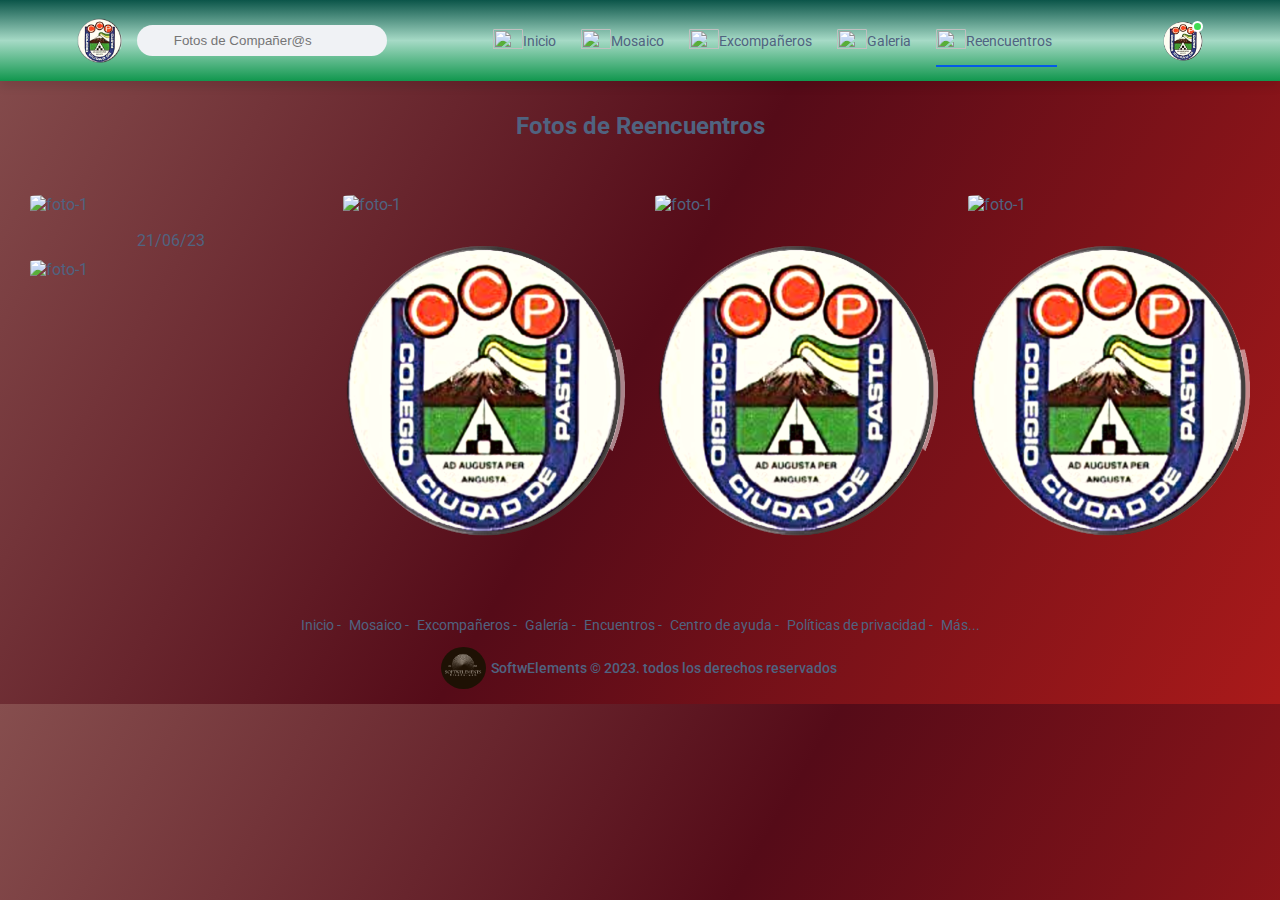
==== encuentros.html @ 5726bbe6 "Add files via upload" ====
<!DOCTYPE html>
<html lang="en">
<head>
    <meta charset="UTF-8">
    <meta http-equiv="X-UA-Compatible" content="IE=edge">
    <meta name="viewport" content="width=device-width, initial-scale=1.0">
    <link rel="icon" href="images/logoccp1.png">
    <link rel="stylesheet" href="style.css">
    <title>Galeria de fotos</title>
</head>
<body>
     <!------------inicio navegador--------->

     <nav class="navbar">
        <div class="navbar-left">
            <a href="index.html" class="logo"><img src="images/logoccp1.png"></a>

           <div class="search-box">
            <img src="icons/search.png">
            <input type="text" placeholder="Fotos de Compañer@s">
           </div>

        </div>
        <div class="navbar-center">
            <ul>
                <li><a href="index.html" ><img src="icons/home.png"><span>Inicio</span></a></li>
                <li><a href="mosaico.html" ><img src="icons/jobs.png"><span>Mosaico</span></a></li>
                <li><a href="excompañeros.html" ><img src="icons/network.png"><span>Excompañeros</span></a></li>
                <li><a href="galeria.html" ><img src="icons/message.png"><span>Galeria</span></a></li>
                <li><a href="#" class="active-link"><img src="icons/notification.png"><span>Reencuentros</span></a></li>
            </ul>
        </div>
        <div class="navbar-right">
            <div class="online">
                <img src="images/logoccp1.png" class="nav-profile-img" onclick="toogleMenu()">
            </div> 
        </div>
        <!----- profile-drop-down-menu------------------->

        <div class="profile-menu-wrap" id="profileMenu">
            <div class="profile-menu">
                <div class="user-info">
                    <img src="images/logoccp1.png">
                    <div>
                        <h3>Egresados CCP 1999</h3>
                        <a href="profile.html">Desarrollador</a>
                    </div>
                </div>
                <hr>
                <a href="#" class="profile-menu-link">
                    <img src="icons/feedback.png">
                    <p>Dar Opinion</p>
                    <span>></span>
                </a>
                <a href="#" class="profile-menu-link">
                    <img src="icons/setting.png">
                    <p>Configuracion y Privacidad</p>
                    <span>></span>
                </a>
                <a href="#" class="profile-menu-link">
                    <img src="icons/help.png">
                    <p>Ayuda y Soporte</p>
                    <span>></span>
                </a>
                <a href="#" class="profile-menu-link">
                    <img src="icons/display.png">
                    <p>Diseño y Accesibilidad</p>
                    <span>></span>
                </a>
                <a href="https://www.google.com/webhp?hl=es-419&sa=X&ved=0ahUKEwje_rmX6YeAAxVogIQIHQovCtcQPAgI" class="profile-menu-link">
                    <img src="icons/logout.png">
                    <p>Salir</p>
                    <span>></span>
                </a>
            </div>
        </div>

    </nav>

    <br>
        <div class="mosaico2">
            <div class="titulo-mosaico2">
            <h2>Fotos de Reencuentros</h2>
            </div>

            
                <div class="row">
                    <div class="column">
                        <a href="#"><img src="encuentros/WhatsApp Image 2023-07-20 at 9.26.08 PM.jpeg" alt="foto-1">21/06/23</a>
                        <a href="#"><img src="encuentros/IMG-20230723-WA0009 (1).jpg" alt="foto-1"></a>
                        
                        
                        
                        
                    </div>
                    <div class="column">
                        <a href="#"><img src="encuentros/luchoycompas.jpg" alt="foto-1"></a>
                        <a href="#"><img src="images/logoccp1.png" alt="foto-1"></a>
                        
                       
                       
                        
                    </div>
                    <div class="column">
                        <a href="#"><img src="encuentros/WhatsApp Image 2023-07-21 at 3.00.47 PM.jpeg" alt="foto-1"></a>
                        <a href="#"><img src="images/logoccp1.png" alt="foto-1"></a>
                        
                        
                        
                        
                    </div>
                    <div class="column">
                        <a href="#"><img src="encuentros/IMG-20230723-WA0010 (1).jpg" alt="foto-1"></a>
                        <a href="#"><img src="images/logoccp1.png" alt=""></a>
                       
                        
                        
                    </div>


                    <div class="pop-image">
                        <span>&times;</span>
                       <img src="galeria/IMG-20230705-WA0066 (1).jpg" alt="">
                    </div>
                </div>

        </div>

                


                <div class="sidebar-useful-links">
                  <a href="index.html">Inicio -</a>
                  <a href="mosaico.html">Mosaico -</a>
                  <a href="excompañeros.html">Excompañeros -</a>
                  <a href="galeria.html">Galería -</a>
                  <a href="galeria.html">Encuentros -</a>
                  <a href="#">Centro de ayuda -</a>
                  <a href="#">Políticas de privacidad -</a>
                  <a href="#"> Más...</a>
        
                    <div class="copyright-msg">
                        <img src="images/Logosoftwelements.png">
                        <a href="profile.html"><p>SoftwElements &#169; 2023. todos los derechos reservados</p></a> 
                    </div>
                </div>
        
    

     <script>
        let profileMenu = document.getElementById("profileMenu");
        function toogleMenu(){
            profileMenu.classList.toggle("open-menu");
        }
     </script>

     <script>
        document.querySelectorAll('.row img').forEach(image=>{
            image.onclick = () =>{
                document.querySelector('.pop-image').style.display = 'block';
                document.querySelector('.pop-image img').src = image.getAttribute('src')
            }  
        });
        document.querySelector('.pop-image span').onclick = () =>{
            document.querySelector('.pop-image').style.display = 'none';
        }
     </script>

</body>
</html>
---- style.css ----
@import url('https://fonts.googleapis.com/css2?family=Caramel&family=Caveat:wght@400;600;700&family=Charm:wght@400;700&family=Dancing+Script:wght@400;500;600;700&family=Montserrat:ital,wght@1,400;1,500;1,600;1,700&family=Pinyon+Script&family=Poppins:ital,wght@0,200;0,300;0,400;0,500;0,700;1,800&family=Roboto:wght@100;300;400;500;700;900&display=swap');

*{
    margin: 0;
    padding: 0;
    box-sizing: border-box;
}

body{
    background-image: url(./images/logoccp.png);
    background-position: center center;
    background-repeat: no-repeat;
    background-attachment: fixed;
    background: linear-gradient(120deg, rgb(134, 78, 78), rgb(85, 11, 24), rgb(170, 26, 26));
    color: #5f5f5f;
    font-family: 'Roboto', sans-serif;
}

a{
    text-decoration: none;
    color: #5f5f5f;
}

/* ---------- navegador inicio------------------------------------------------------------------------------*/

.navbar{
    display: flex;
    align-items: center;
    justify-content: space-between;
    background: linear-gradient(180deg,  rgb(11, 85, 73), rgb(166, 218, 198), rgb(17, 151, 78));
    /*background: #60ad80;*/
    padding: 6px 6%;
    position: sticky;
    z-index: 100;
    box-shadow: 0 5px 10px rgba(0, 0, 0, 0.1);
}

.logo img{
    width: 45px;
    margin-right: 15px;
    display: block;
}

.navbar-center ul li{
    display: inline-block;
    list-style: none;
}

.navbar-center ul li a{
    display: flex;
    align-items: center;
    font-size: 14px;
    margin: 5px 8px;
    padding-right: 5px;
    position: relative;
}
.navbar-center ul li a img{
    width: 30px;
}

.navbar-center ul li a::after{
    content: '';
    width: 0;
    height: 2px;
    background: #045be6;
    position: absolute;
    bottom: -15px;
    transition: width 0.3s;
}

.navbar-center ul li a:hover::after,
.navbar-center ul li a.active-link::after
{
    width: 100%;
}

.nav-profile-img{
    width: 40px;
    border-radius: 50%;
    display: block;
    cursor: pointer;
    position: relative;
}

.online{
    position: relative;
}

.online::after{
    content: '';
    width: 7px;
    height: 7px;
    border: 2px solid #fff;
    border-radius: 50%;
    right: 0;
    top: 0;
    background: #41db51;
    position: absolute;
}

.search-box{
    background: #f0f2f5;
    width: 250px;
    border-radius: 20px;
    display: flex;
    align-items: center;
    padding: 0 15px;
}

.navbar-left{
    display: flex;
    align-items: center;
}

.search-box img{
    width: 14px;
}

.search-box input{
    width: 100%;
    background: transparent;
    padding: 8px;
    outline: none;
    border: 0;
}

/*   --------navegador final------------------------------------------------------------------------*/


.container{
    padding: 20px 6%;
    display: flex;
    flex-wrap: wrap;
    justify-content: space-between;
}

/*------------ left-sidebar--------------------------------------------------------------------------*/

.left-sidebar{
    flex-basis: 25%;
    align-self: flex-start;
    position: sticky;
    top: 15px;
    
}
.sidebar-profile-box{
    background: #dfdada;
    border-radius: 5%;
}
.sidebar-profile-info{
    padding: 0 25px;
}
.sidebar-profile-info img{
    width: 90px;
    border-radius: 50%;
    background: #dfdada;
    padding: 4px;
    margin-top: -45px;
}
.sidebar-profile-info h1{
    font-size: 20px;
    font-weight: 600;
    color: #222;
}
.sidebar-profile-info h3{
    font-size: 14px;
    font-weight: 500;
    color: #777;
}
.sidebar-profile-info ul{
    list-style: none;
    margin: 20px 0;
}
.sidebar-profile-info ul li{
    width: 100%;
    margin: 5px 0;
    font-size: 13px;
}
.sidebar-profile-info ul li span{
    float: right;
    color: #045be6;
}
.sidebar-profile-link{
    display: flex;
    align-items: center;
    border-top: 1px solid #ccc;
    
}
.sidebar-profile-link a:hover{
    background: #999191;
    border-radius: 15px;
}
.sidebar-profile-link a{
    flex-basis: 50%;
    display: flex;
    align-items: center;
    justify-content: center;
    padding: 15px 0;
    font-size: 13px;
    border-left: 1px solid #ccc;
}
.sidebar-profile-link a:first-child{
    border-left: 0;
}
.sidebar-profile-link a img{
    width: 20px;
    margin-right: 10px;
}
.sidebar-activity{
    background: #dfdada;
    padding: 5px 25px;
    margin: 12px 0;
    border-radius: 5%;
}
.sidebar-activity h3{
    color: #777;
    font-size: 14px;
    font-weight: 500;
    margin: 20px 0 10px;
}
.sidebar-activity a{
    display: flex;
    align-items: center;
    font-size: 12px;
    font-weight: 500;
    color: #888;
    margin: 3px 0;
}
.sidebar-activity a img{
    width: 20px;
    margin-right: 10px;
}
.discover-more-link{
border-top: 1px solid #ccc;
text-align: center;
margin-top: 20px;
margin-left: -25px;
margin-right: -25px;
}
.discover-more-link a{
    color: #045be6;
    display: inline-block;
    margin: 10px 0;
}


/* ----------right-sidebar-------------------------------------------------------------------------------*/

.right-sidebar{
    flex-basis: 25%;
    align-self: flex-start;
    position: sticky;
    top: 15px;
    
}
.sidebar-news{
    border-radius: 5%;
    background: #dfdada;
    padding: 10px 25px;
}
.info-icon{
    width: 15px;
    float: right;
    margin-top: 15px; 
}
.sidebar-news h3{
    font-size: 18px;
    font-weight: 600;
    color: #333;
    margin: 10px 0 30px;
}
.sidebar-news a{
    display: block;
    font-size: 12px;
    font-weight: 600;
    margin-top: 10px;
    margin-bottom: -5px;
}
.sidebar-news span{
    font-size: 12px;
}
.sidebar-news .read-more-link{
color: #045be6;
font-weight: 500;
margin: 20px 0 10px;
}
.sidebar-adq{
    background: #dfdada;
    padding: 15px 25px;
    text-align: center;
    margin: 12px;
    font-size: 12px;
    border-radius: 5%;
}
.sidebar-adq img{
    width: 60px;
    border-radius: 50%;
    margin: 4px;
}
.sidebar-adq small{
    float: right;
    font-weight: 500;
}
.sidebar-adq p{
    margin-top: 30px;
    margin-bottom: 10px;
}
.sidebar-adq b{
    display: block;
    font-weight: 500;
    margin-top: 10px;
}
.ad-link{
    display: inline-block;
    border: 1px solid #045be6;
    border-radius: 30px;
    padding: 5px 15px;
    color: #045be6;
    font-weight: 500;
    margin: 20px auto 10px;
}
.ad-link:hover{
    background:#045be6 ;
    color: #fff;
}
.sidebar-useful-links{
    padding: 15px 25px;
    text-align: center;
}
.sidebar-useful-links a{
    display: inline-block;
    font-size: 14px;
    margin: 4px 2px;
}
.copyright-msg{
    display: flex;
    align-items: center;
    justify-content: center;
    font-size: 12px;
    margin-top: 10px;
    font-weight: 500;
}
.copyright-msg img{
width: 45px;
margin-right: 3px;
border-radius: 50%;
}

/* ---------- main-content ---------------------------------------------------------------------*/

.main-content{
    flex-basis: 47%;
}
.create-post{
    background: #e6e1e1;
    border-radius: 15px;
}
.create-post-input{
    padding: 20px 25px 10px;
    display: flex;
    align-items: flex-start;
}
.create-post .clock{
    align-items: center;
    justify-content: center;
    margin-left: 36px; 
    margin-right: 36px; 
    color: rgb(75, 17, 62);
    margin-bottom: 25px;
    border: 1px solid #a019a5;
}

.create-post .clock h1 span{
       margin-left: 45px;
       align-items: center;
       justify-content: center;
       color: #361717;
}
.create-post-input img{
    width: 35px;
    border-radius: 50%;
    margin-right: 10px;
}
.create-post-input textarea{
    width: 100%;
    border: 0;
    outline: 0;
    resize: none;
    background: transparent;
    margin-top: 8px;
}
::placeholder{
    font-weight: 500;
}
.create-post-links{
    display: flex;
    align-items: flex-start;
}
.create-post-links li{
    list-style: none;
    border-top: 1px solid #ccc;
    border-right: 1px solid #ccc;
    flex-basis: 25%;
    height: 40px;
    font-size: 13px;
    display: flex;
    align-items: center;
    justify-content: center;
    cursor: pointer;
    border-radius: 15px;
}
.create-post-links li img{
    width: 20px;
    height: 20px;
    margin-right: 5px;
}
.create-post-links li:last-child{
    background: #045be6;
    color: #fff;
    border-top: 0;
    border-right: 0;
    border-radius: 15px;
}
.create-post-links li:hover{
    background: #045be6;
    color: #fff;
}
.sort-by{
    display: flex;
    align-items: center;
    margin: 10px 0;
}
.sort-by hr{
    flex: 1;
    border: 0;
    height: 1px;
    background: #ccc;
}
.sort-by p{
    font-size: 13px;
    padding-left: 5px;
}
.sort-by p span{
    font-weight: 600;
    cursor: pointer;
}
.sort-by p span img{
    width: 12px;
    margin-left: 3px;
}
.post{
    background: #dfdada;
    padding: 20px 25px 5px;
    margin: 5px 0 15px;
    border-radius: 15px;
}
.post-author{
    display: flex;
    align-items: flex-start;
    margin-bottom: 20px;
}
.post-author img{
    height: 50px;
    width: 50px;
    border-radius: 60%;
    margin-right: 10px;
    margin-top: 5px;
}
.post-author video{
    height: 50px;
    width: 50px;
    border-radius: 60%;
    margin-right: 10px;
    margin-top: 5px;
}
.post-author h1{
    font-size: 18px;
    font-weight: 600;
    color: #333;
}
.post-author small{
    display: block;
    margin-bottom: -2px;
}
.post p{
    font-size: 14px;
    margin-bottom: 15px;
}
.post-stats{
    display: wrap;
    /*flex-wrap: wrap;*/
    align-items: center;
    justify-content: space-between;
    font-size: 12px;
    border-bottom: 1px solid #ccc;
    padding-bottom: 6px;
}
.post-stats div{
    display: flex;
    align-items: center;
}
.post-stats img{
    width: 15px;
    margin-right: -5px;
}
.liked-users{
    margin-left: 10px;
}
.post-activity{
    display: flex;
    align-items: center;
    justify-content: space-between;
    padding: 10px 0;
    font-size: 14px;
    font-weight: 500;
}
.post-activity div{
    display: flex;
    align-items: center;
}
.post-activity-user-icon{
    width: 22px;
    border-radius: 50%;
}
.post-activity-arrow-icon{
    width: 12px;
    margin-left: 5px;
}
.post-activity-link img{
    width: 18px;
    margin-right: 8px;
}
/* ----------Profile-drop-down-menu--------------------------------------------------------------------*/


.profile-menu-wrap{
    position: absolute;
    top: 100%;
    right: 5%;
    width: 320px;
    max-height: 0;
    overflow: hidden;
    transition: max-height 0.5s;
}

.profile-menu-wrap.open-menu{
    max-height: 400px;
}

.profile-menu{
    background: #202020;
    background: #dfdada;
    padding: 20px;
    margin: 10px;
    border-radius: 5%;
}
.user-info{
    display: flex;
    align-items: center;
}
.user-info img{
    width: 50px;
    border-radius: 50%;
    margin-right: 15px;
}
.user-info h3{
    font-weight: 500;
    margin-bottom: -7px;
}
.user-info a{
    color: #5b759e;
    font-size: 13px;
    margin-top: 6px;
    margin-right: 5px;
}
.profile-menu hr{
    border: 0;
    height: 1px;
    width: 100%;
    background: #fff;
    margin: 15px 0 10px;
}
.profile-menu-link{
    display: flex;
    align-items: center;
    color: #615d5d;
    margin: 12px 0;
    font-size: 14px;
}
.profile-menu-link p{
    width: 100%;
}
.profile-menu-link img{
    width: 35px;
    border-radius: 50%;
    margin-right: 15px;
}


/* ---------------Profile--page-----------------------*/

.profile-main{
    flex-basis: 73%;
}
.profile-sidebar{
    flex-basis: 25%;
    align-self: flex-start;
    position: sticky;
    top: 73px;
    
}
.profile-container{
    background: #dfdada;
    border-radius: 30px;
}
.profile-container-inner{
    padding: 0 4% 10px;
}
.profile-pic{
    width: 150px;
    border-radius: 50%;
    margin-top: -75px;
    padding: 5px;
    background: #dfdada;
}
.profile-container h1{
    font-size: 28px;
    font-weight: 600;
    color: #222;
}
.profile-container b{
    font-weight: 500;
}
.profile-container p{
    margin-top: 5px;
}
.profile-container p a{
    color: #045be6;
    font-weight: 500;
}
.mutual-connection{
    display: flex;
    align-items: center;
    margin: 20px 0;
    
}
.mutual-connection img{
    width: 30px;
    border-radius: 50%;
    margin-right: 5px;
}
.profile-btn{
    margin: 20px 0;
}
.profile-btn a{
    display: inline-flex;
    align-items: center;
    background: #e4e6eb;
    padding: 6px 15px;
    border-radius: 4px;
    margin-right: 10px;
    border: 1px solid #777;
}
.profile-btn a img{
    width: 18px;
    margin-right: 5px;
}
.profile-btn .primary-btn{
background: #045be6;
background: #dfdada;
border: 1px solid #777;
}
.profile-btn a:hover{
    background: #045be6;
    color: #fff;
}
.profile-descripcion{
    background: #dfdada;
    padding: 20px 4% 30px;
    margin: 12px 0;
    border-radius: 15px;
}
.profile-descripcion h2{
    color: #333;
    margin: 10px 0 20px;
    font-weight: 600;
}
.see-more-link{
    display: block;
    text-align: right;
    font-size: 15px;
}
.profile-desc-row{
    display: flex;
    align-items: flex-start;
    margin:  20px 0;
}
.profile-desc-row img{
    width: 50px;
    margin-right: 25px;
    margin-top: 5px;
}
.profile-desc-row div{
    width: 100%;
}
.profile-desc-row h3{
    font-size: 18px;
    font-weight: 600;
    color: #333;
}
.profile-desc-row b{
    display: block;
    font-weight: 500;
    font-size: 15px;
}
.profile-desc-row p{
    margin-top: 15px;
}
.profile-desc-row hr{
    border: 0;
    border-bottom: 1px solid #999;
    margin: -1px;
    margin-top: 5px;
}
.experience-link{
    display: flex;
    align-items: center;
    justify-content: center;
    padding-top: 20px;
    font-weight: 500;
}
.experience-link img{
    width: 20px;
    margin-left: 8px;
}
.skills-btn{
    display: inline-block;
    margin: 10px 5px;
    padding: 6px 18px;
    border: 1px solid #777;
    border-radius: 30px;
    font-size: 12px;
    font-weight: 500;
}
.language-btn{
    display: inline-block;
    margin: 10px 5px;
    padding: 6px 18px;
    background: #e4e6eb;
    font-size: 12px;
    font-weight: 500; 
}

/*---------profile-right-sidebar--------------------------*/

.profile-sidebar .sidebar-adq{
    margin: 0;
}
.sidebar-people{
    background: #dfdada;
    padding: 15px 25px;
    margin: 12px 0;
    font-size: 12px;
    margin-top: 0;
    border-radius: 10px;
}
.sidebar-people h3{
    font-size: 16px;
    font-weight: 600;
    margin: 10px 0 20px;
}
.sidebar-people-row{
    display: flex;
    align-items: flex-start;
    margin: 6px 0;
    margin-top: 10px;
}
.sidebar-people-row img{
    width: 40px;
    border-radius: 50%;
    margin-right: 8px;
    margin-top: 5px;
}
.sidebar-people-row h2{
    font-weight: 500;
    font-size: 16px;
}
.sidebar-people-row a{
    display: inline-block;
    margin: 10px 0;
    padding: 5px 25px;
    border: 1px solid #5f5f5f;
    border-radius: 30px;
    font-weight: 500;
}
.sidebar-people-row a:hover{
    background: #045be6;
    color: #fff;
}
.profile-footer{
    padding: 0 6% 30px;
}
.profile-footer .sidebar-useful-links{ 
    align-items: center;
    text-align: center;
    padding: 0;
}
.profile-footer {
    justify-content: flex-start;
}
.copyright-msg{
    display: flex;
    align-items: center;
    justify-content: center;
    font-size: 12px;
    margin-top: 10px;
    font-weight: 500;
}
.copyright-msg img{
width: 45px;
margin-right: 3px;
border-radius: 50%;
}

#showMoreLink{
    display: none;
}

/*---------------mosaico---------------*/

.mosaico{
    border: 5px solid #534b02;
    justify-content: flex-start;
    margin-bottom: 50px;
    margin-top: 15px;
    border-radius: 10px;
}

.mosaico a{
    color: #3c5174;
    text-align: center;
    align-items: center;
    font-size: 12px;
}

.titulo-mosaico{
    display: grid;
    place-items: center;
    color: #3b0f24;
}
.galeria{
   display: grid;
   grid-template-columns: repeat(auto-fit,minmax(240px, 1fr));
   
}
.galeria img{
    cursor: pointer;
    margin-top: 30px;
    margin-left: 5px;
    height: 250px;
    width: 200px;
    border: groove 7px rgb(58, 45, 12);
    transition: .2s linear;
}
.galeria img:hover{
    transform: scale(1.1);
}

/*-----------Excompa-------------------------------------*/

.titulo-mosaico2, a{
    display: grid;
    place-items: center;
    color: #506380;
    margin-bottom: 12px;
    margin-top: 12px;
}
img{
    width: 100%;
    height: 100%;
    border-radius: 5%;
}
.row{
    display: flex;
    padding: 15px;
    margin-top: 15px;
    margin-bottom: 15px;
}
.column{
    flex: 25%;
    padding: 15px;
    
}
.column img{
    margin-top: 5px;
    transition: .2s linear;
    margin-bottom: 10px;
}
.column img:hover{
    transform: scale(1.1); 
}

/*------galeria responsive--------*/

.row .pop-image{
    position: fixed;
    top: 0; left: 0;
    background: rgba(0,0,0,.9);
    height: 100%;
    width: 100%;
    z-index: 100;
    display: none;
}
.row .pop-image span{
    position: absolute;
    top: 0;
    right: 35px;
    font-size: 60px;
    /*font-weight: bolder;*/
    color: #fff;
    cursor: pointer;
}
.row .pop-image img{
    position: absolute;
    top: 50%;
    left: 50%;
    transform: translate(-50%, -50%);
    border: 2px solid #a09e9e;
    border-radius: 10%;
    width: 800px;
    object-fit: cover;
}


/*--------------------logo circular profile------------*/


.circlep {
    position: relative;
    width: 210px;
    height: 210px;
    border-radius: 50%;
    background-color: rgba(37, 18, 1, 0.904);
    display: flex;
    justify-content: center;
    align-items: center;
    margin-bottom: 15px;
    margin-left: 340px;
}

.logop {
    position: absolute;
    width: 150px;
    height: 150px;
    background: url(images/Logosoftwelements.png);
    background-size: cover;
    border-radius: 50%;
}

.textp {
    font-family: consolas;
    color: rgb(253, 245, 248);
    position: absolute;
    width: 100%;
    height: 100%;
    animation: rotateText 10s linear infinite;
}

@keyframes rotateText{
    0%{
        transform: rotate(360deg);
    }
    100%{
        transform: rotate(0deg);
    }
}

.textp span {
position: absolute;
left: 50%;
font-size: 1.2em;
transform-origin: 0 100px;
}



/* ---------------Media Query pantalla chica-------------------*/

@media (max-width:780px) {
    .row .pop-image img{
        width: 75%;
        height: 40%;
    }
}


@media only screen and (max-width: 600px){
    .search-box{
        background: transparent;
        width: auto;
        padding: 0;
    }
    .search-box input{
        width: 0;
        padding: 0;
    }
    .navbar-center ul li a span{
        display: none;
    }
    .navbar-center ul li a{
        padding-right: 0;
        margin: 5px;
    }
    .nav-profile-img{
        width: 30px;
    }
    .container{
        padding: 15px 3%;
    }
    .left-sidebar, .right-sidebar{
        flex-basis: 100%;
        position: relative;
        top: unset;
    }
    .main-content {
        flex-basis: 100%;
    }
    .clock{
        font-size: 8px;
        margin-bottom: 10px;
    }
    .post-stats div{
        margin: 2px 0;
    }
    .post-activity-link span{
        display: none;
    }
    .post-activity-link img{
        margin-right: 0;
    }
    .profile-main, .profile-sidebar{
        flex-basis: 100%;
    }
    .profile-container{
        font-size: 14px;
    }
    .profile-pic{
        width: 100px;
        margin-top: -50px;
    }
    .profile-descripcion{
        font-size: 14px;
    }
    #showMoreLink{
        display: block;
        width: fit-content;
        margin: 10px auto;
        font-size: 14px;
        cursor: pointer;
    }
    .sidebar-activity{
        display: none;
    }
    .sidebar-activity.open-activity{
        display: block;
    }
     .column {
        width: 25px;
        font-size: 8px;
     }
     .circlep{
        margin: 15%;
     }
    
}
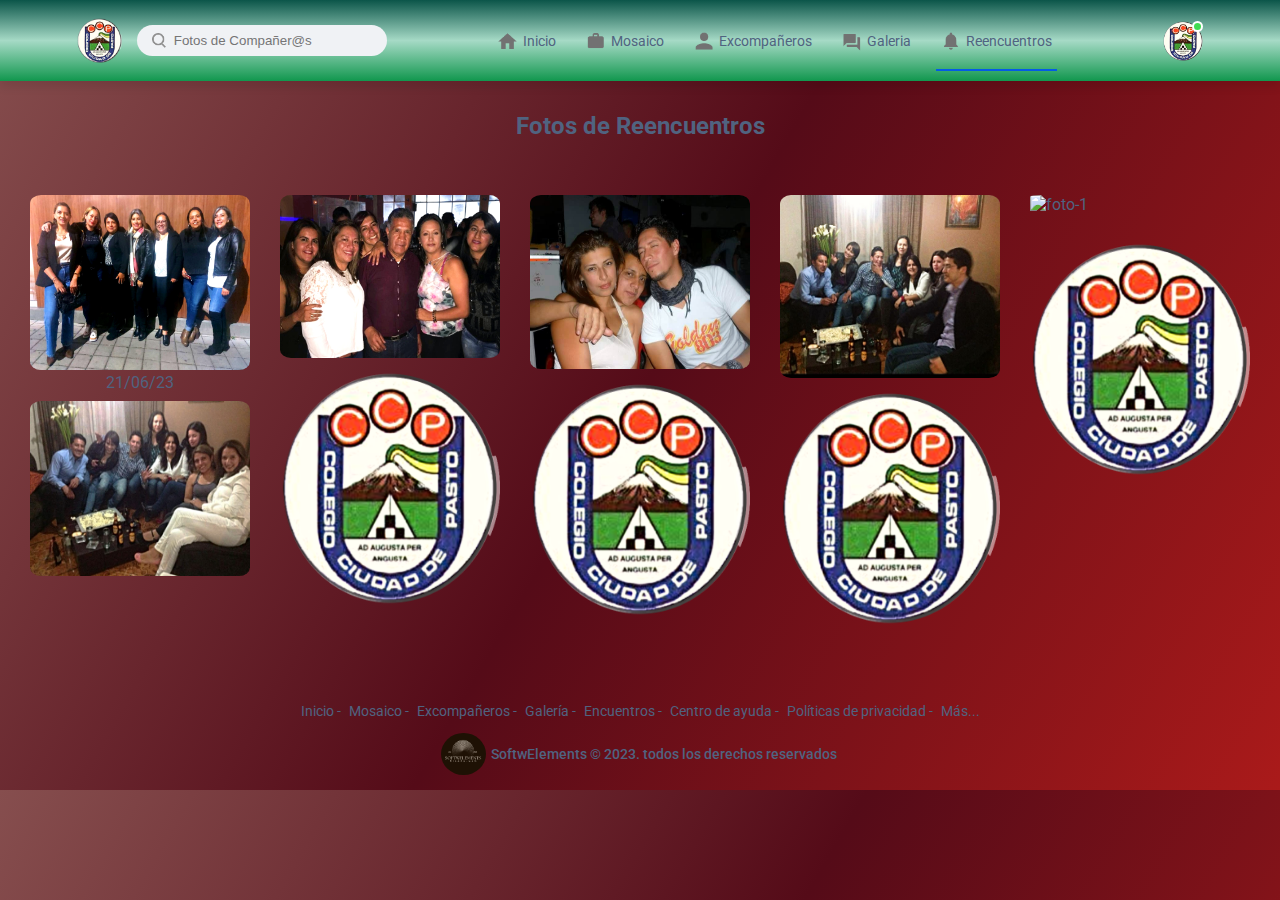
==== commit 1c080df8: "Update encuentros.html" ====
--- a/encuentros.html
+++ b/encuentros.html
@@ -109,11 +109,10 @@
                         
                         
                     </div>
+                    
                     <div class="column">
                         <a href="#"><img src="encuentros/IMG-20230723-WA0010 (1).jpg" alt="foto-1"></a>
-                        <a href="#"><img src="images/logoccp1.png" alt=""></a>
-                       
-                        
+                        <a href="#"><img src="images/logoccp1.png" alt=""></a>     
                         
                     </div>
 
@@ -122,6 +121,15 @@
                         <span>&times;</span>
                        <img src="galeria/IMG-20230705-WA0066 (1).jpg" alt="">
                     </div>
+
+
+                    <div class="column">
+                        <a href="#"><img src="encuentros/platalogo" alt="foto-1"></a>
+                        <a href="#"><img src="images/logoccp1.png" alt=""></a>     
+                        
+                    </div>
+
+                    
                 </div>
 
         </div>
@@ -167,4 +175,4 @@
      </script>
 
 </body>
-</html>+</html>
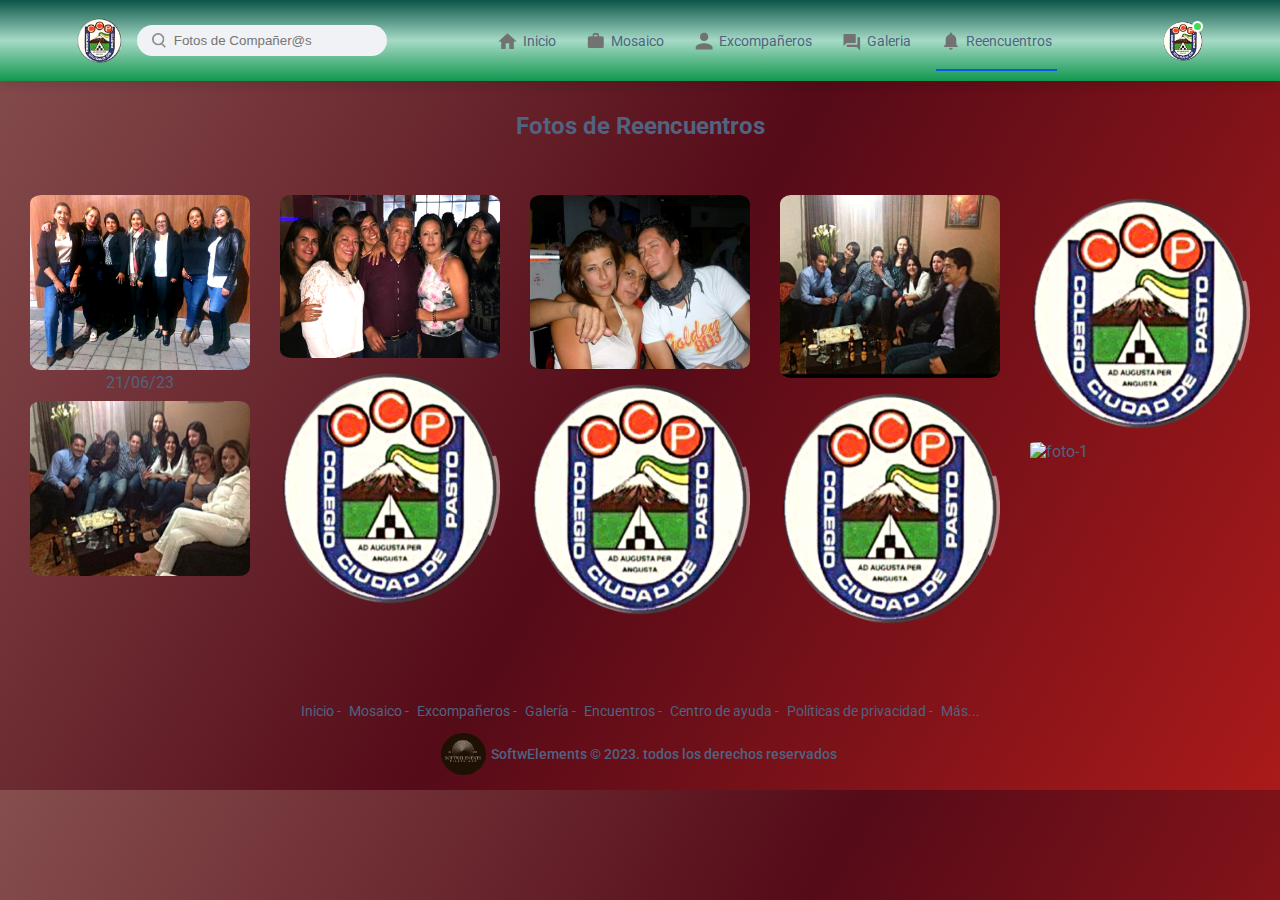
==== commit 7fbdebb8: "Update encuentros.html" ====
--- a/encuentros.html
+++ b/encuentros.html
@@ -124,9 +124,8 @@
 
 
                     <div class="column">
-                        <a href="#"><img src="encuentros/platalogo" alt="foto-1"></a>
                         <a href="#"><img src="images/logoccp1.png" alt=""></a>     
-                        
+                         <a href="#"><img src="encuentros/platalogo.jpg" alt="foto-1"></a>
                     </div>
 
                     
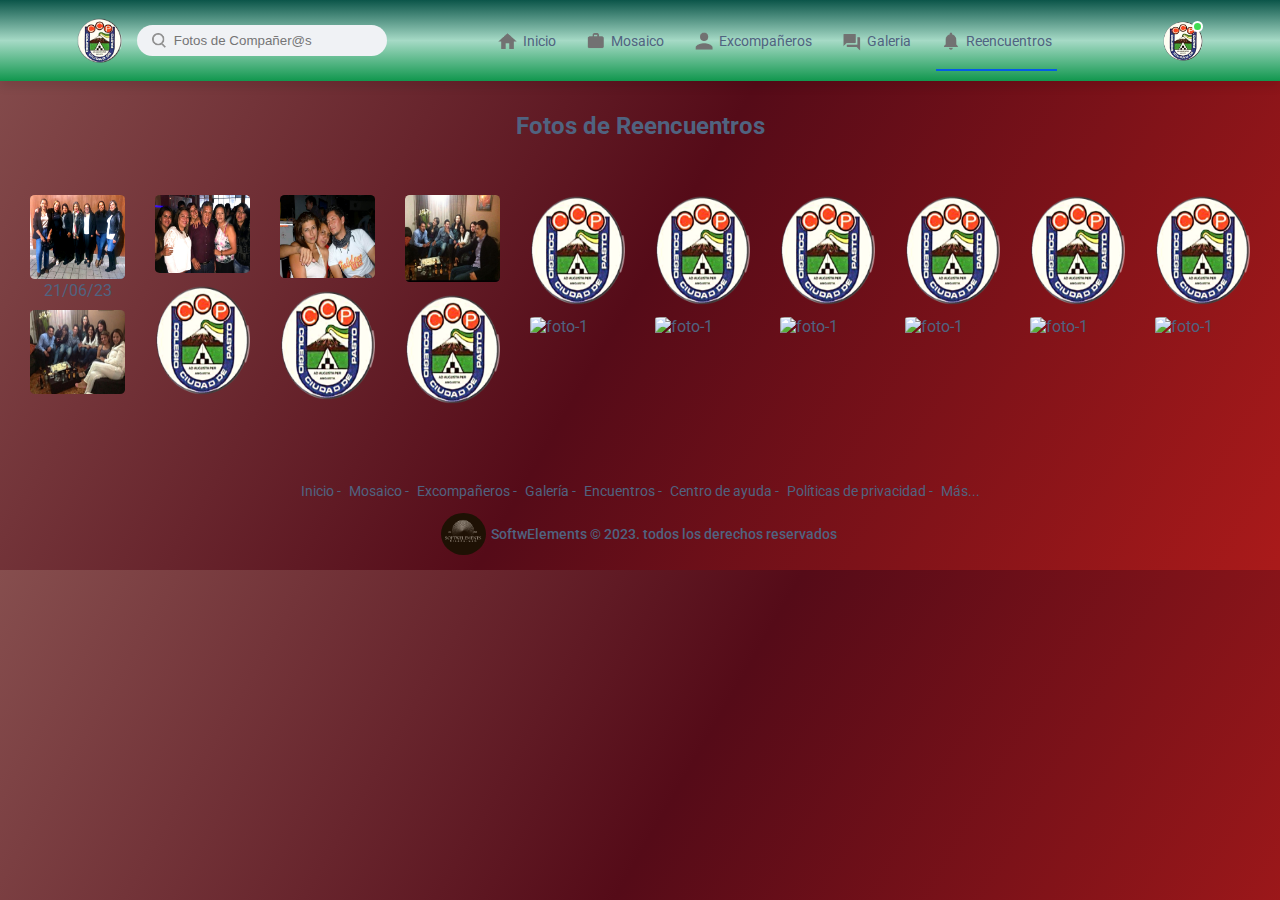
==== commit 5c0eab63: "Update encuentros.html" ====
--- a/encuentros.html
+++ b/encuentros.html
@@ -124,6 +124,31 @@
 
 
                     <div class="column">
+                        <a href="#"><img src="images/logoccp1.png" alt=""></a>     
+                         <a href="#"><img src="encuentros/platalogo.jpg" alt="foto-1"></a>
+                    </div>
+
+                      <div class="column">
+                        <a href="#"><img src="images/logoccp1.png" alt=""></a>     
+                         <a href="#"><img src="encuentros/platalogo.jpg" alt="foto-1"></a>
+                    </div>
+
+                      <div class="column">
+                        <a href="#"><img src="images/logoccp1.png" alt=""></a>     
+                         <a href="#"><img src="encuentros/platalogo.jpg" alt="foto-1"></a>
+                    </div>
+
+                      <div class="column">
+                        <a href="#"><img src="images/logoccp1.png" alt=""></a>     
+                         <a href="#"><img src="encuentros/platalogo.jpg" alt="foto-1"></a>
+                    </div>
+
+                      <div class="column">
+                        <a href="#"><img src="images/logoccp1.png" alt=""></a>     
+                         <a href="#"><img src="encuentros/platalogo.jpg" alt="foto-1"></a>
+                    </div>
+
+                      <div class="column">
                         <a href="#"><img src="images/logoccp1.png" alt=""></a>     
                          <a href="#"><img src="encuentros/platalogo.jpg" alt="foto-1"></a>
                     </div>
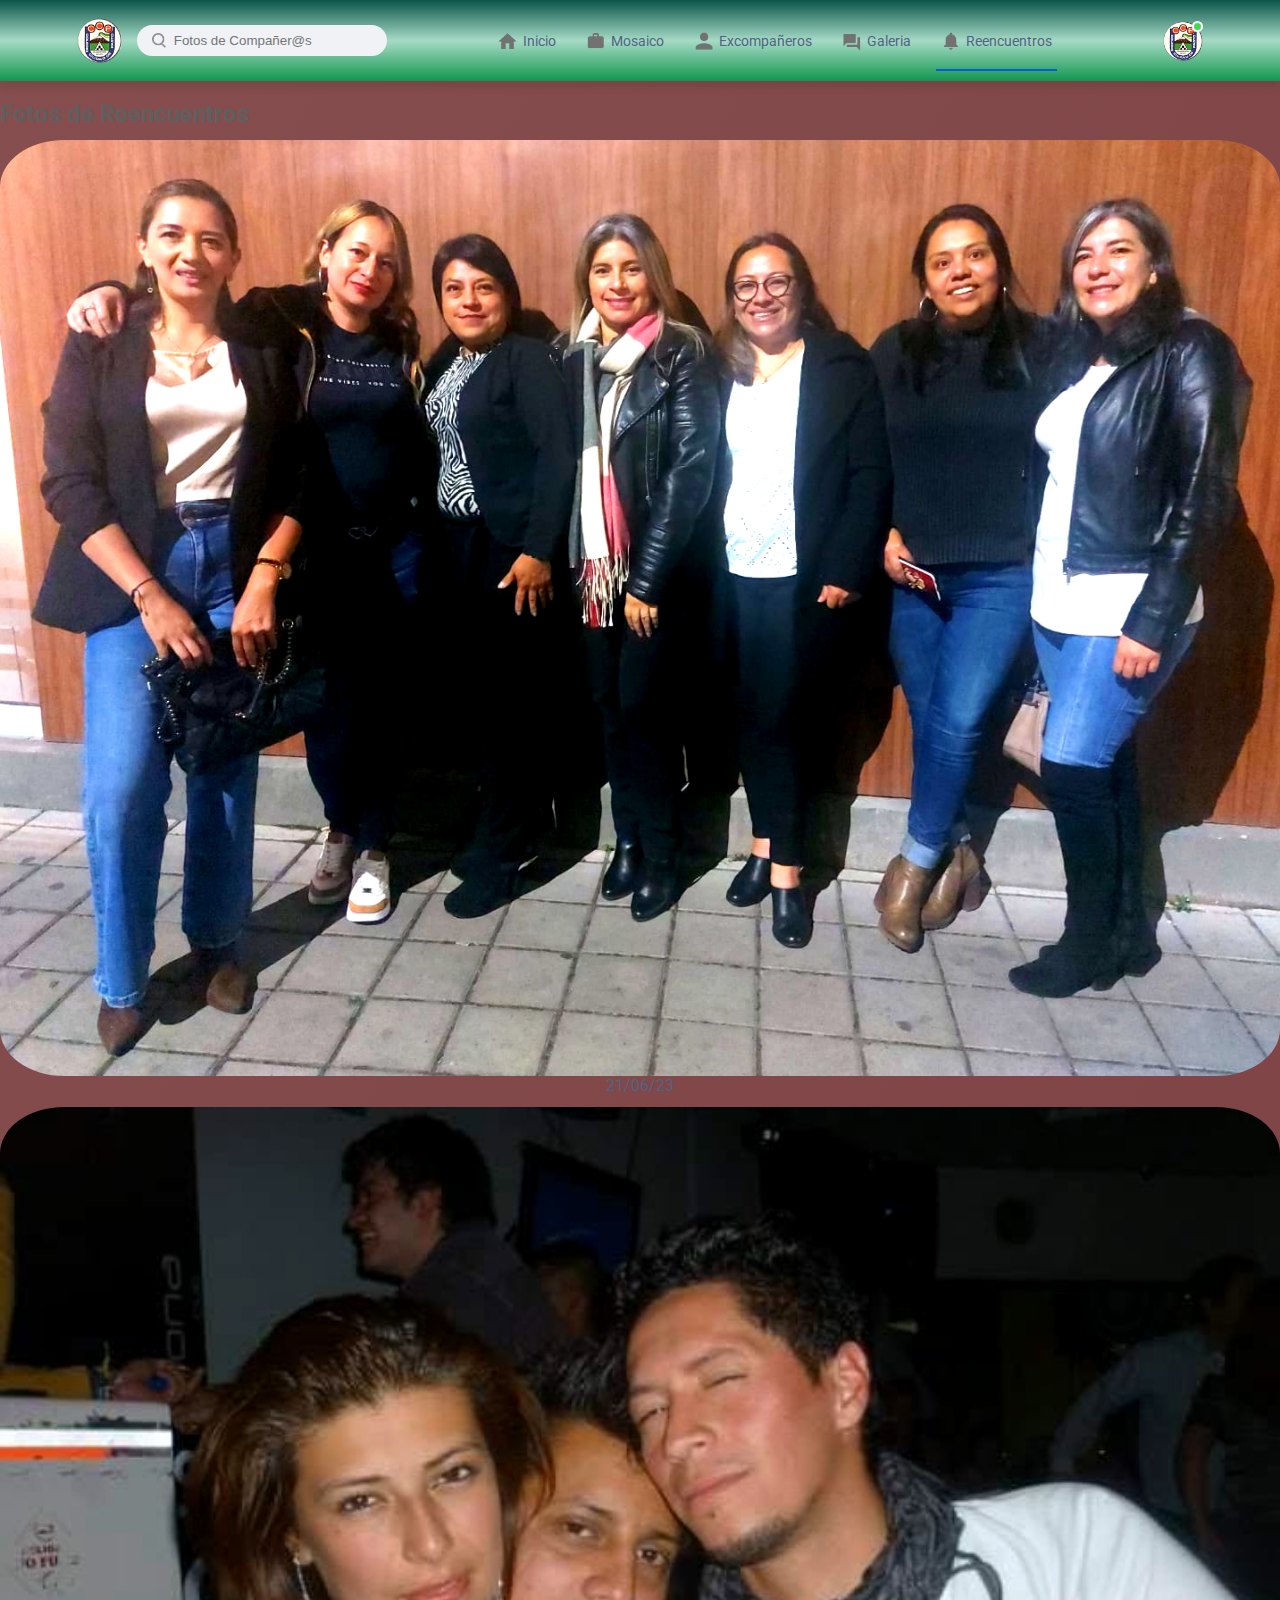
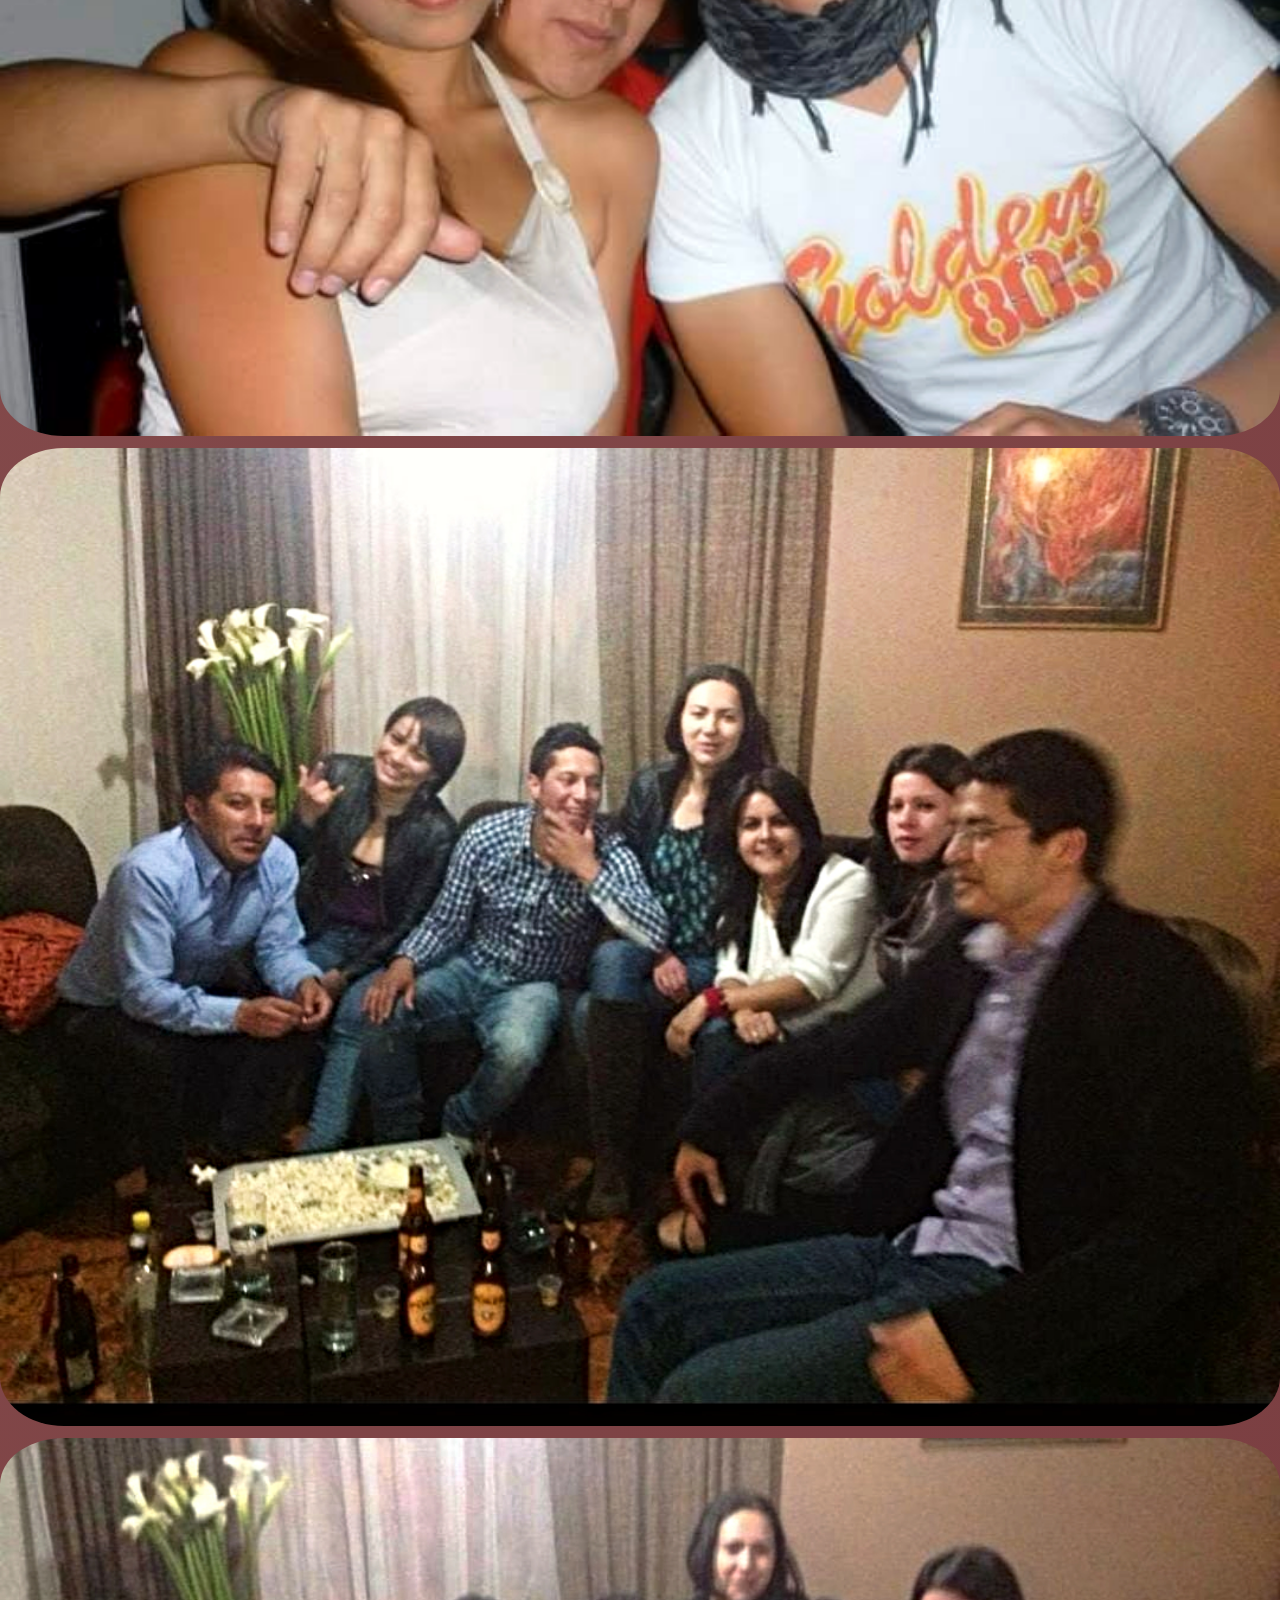
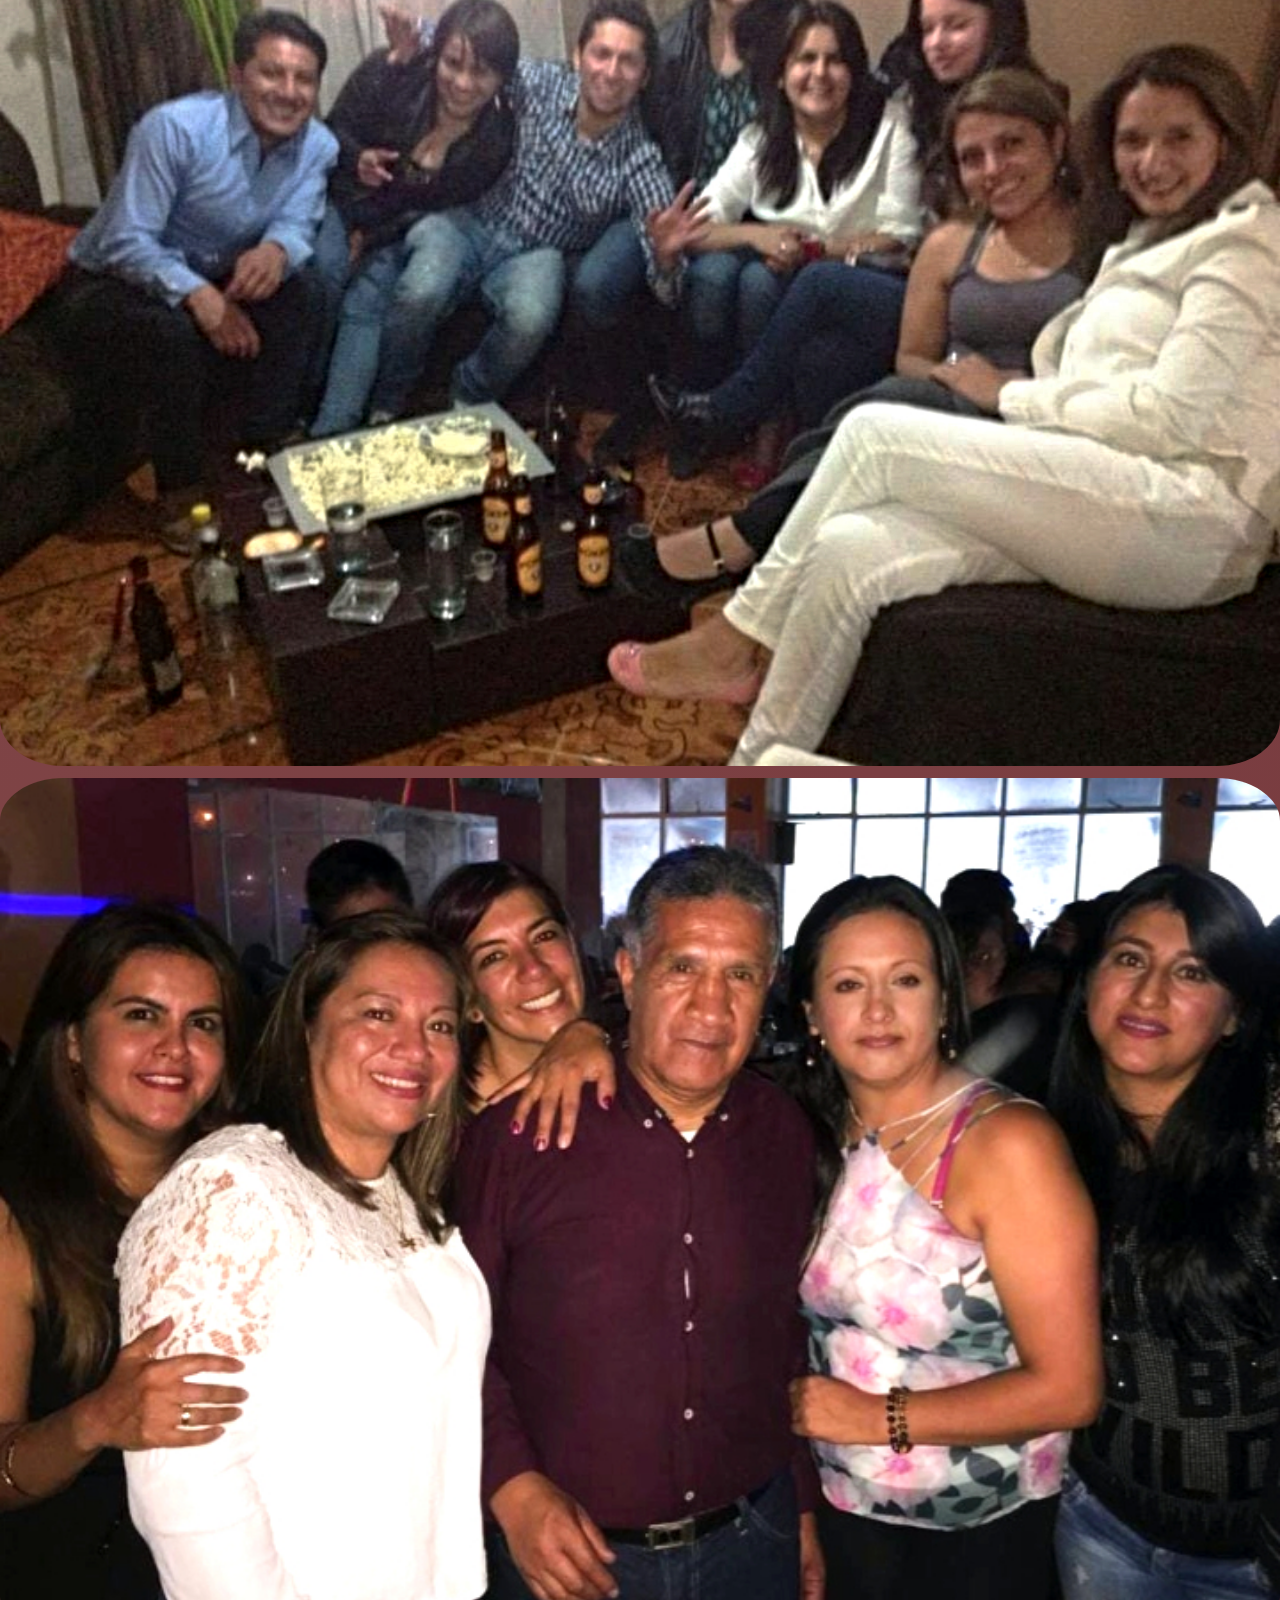
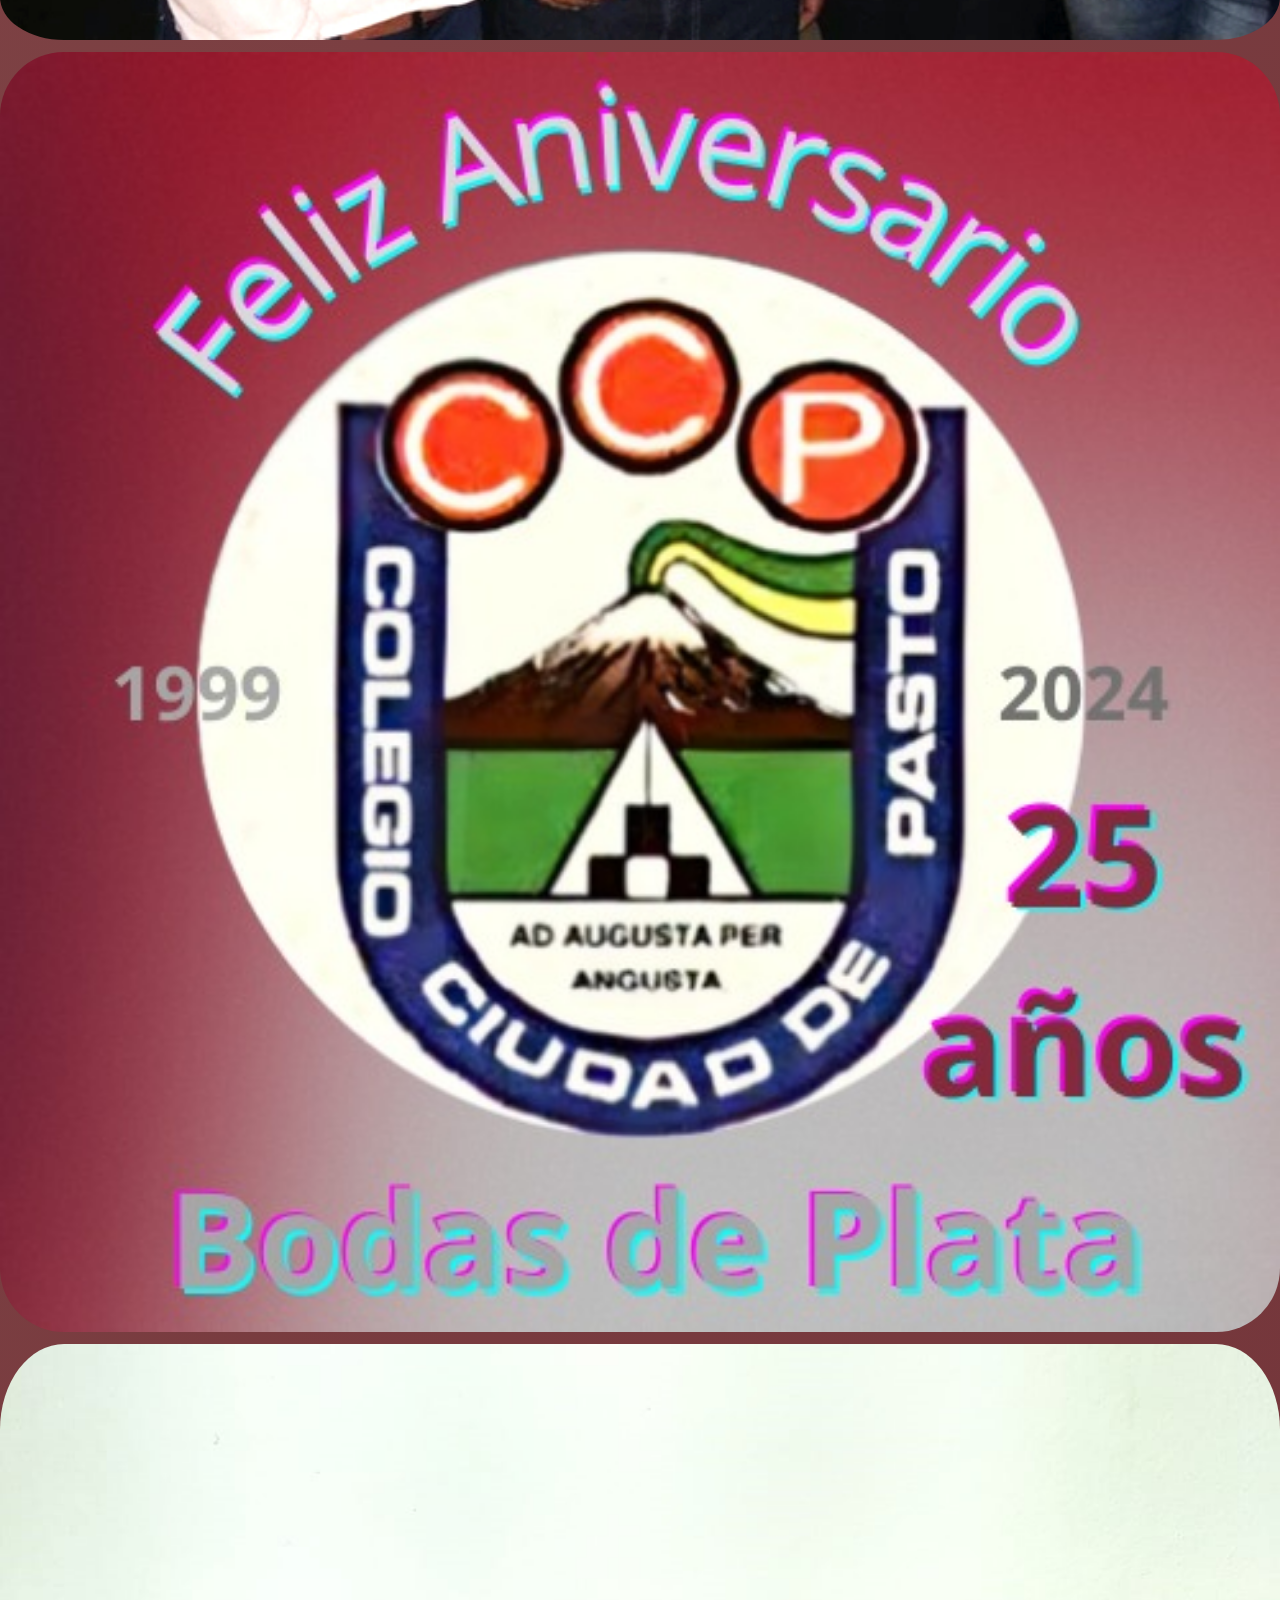
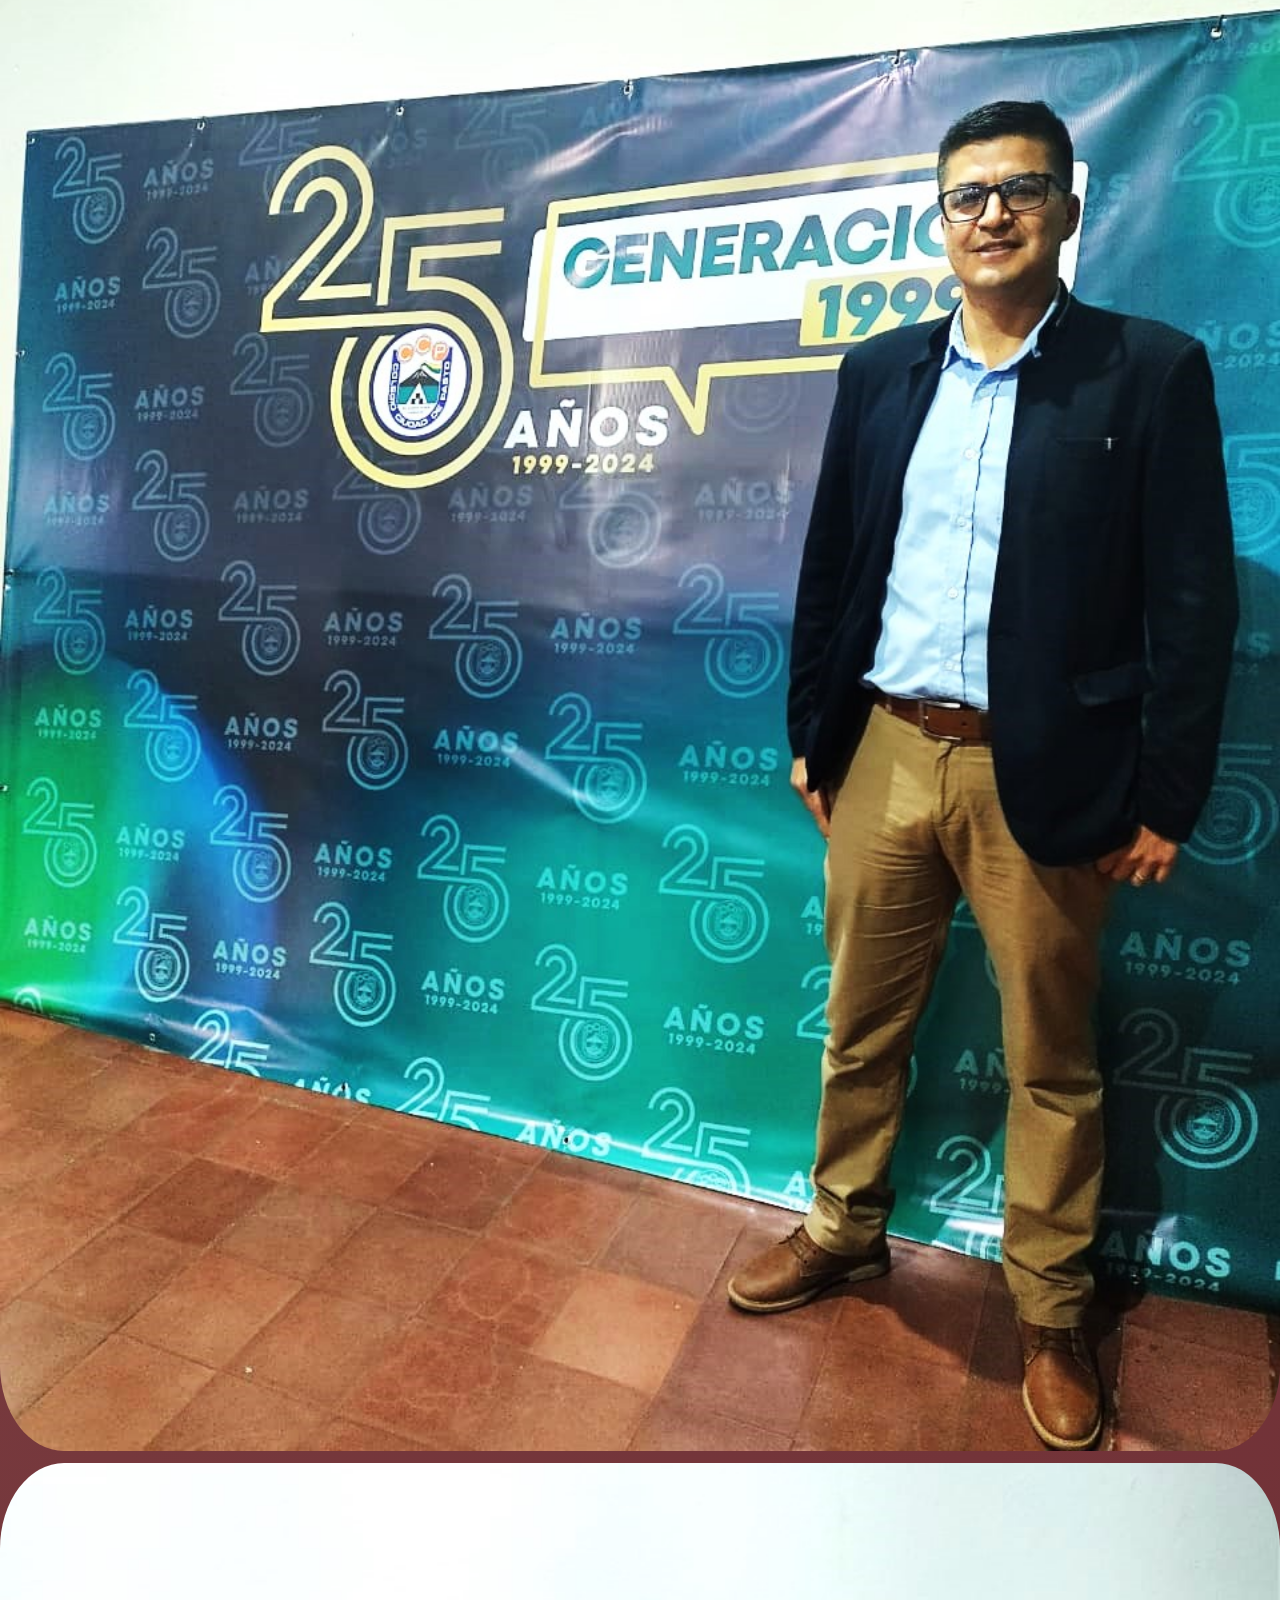
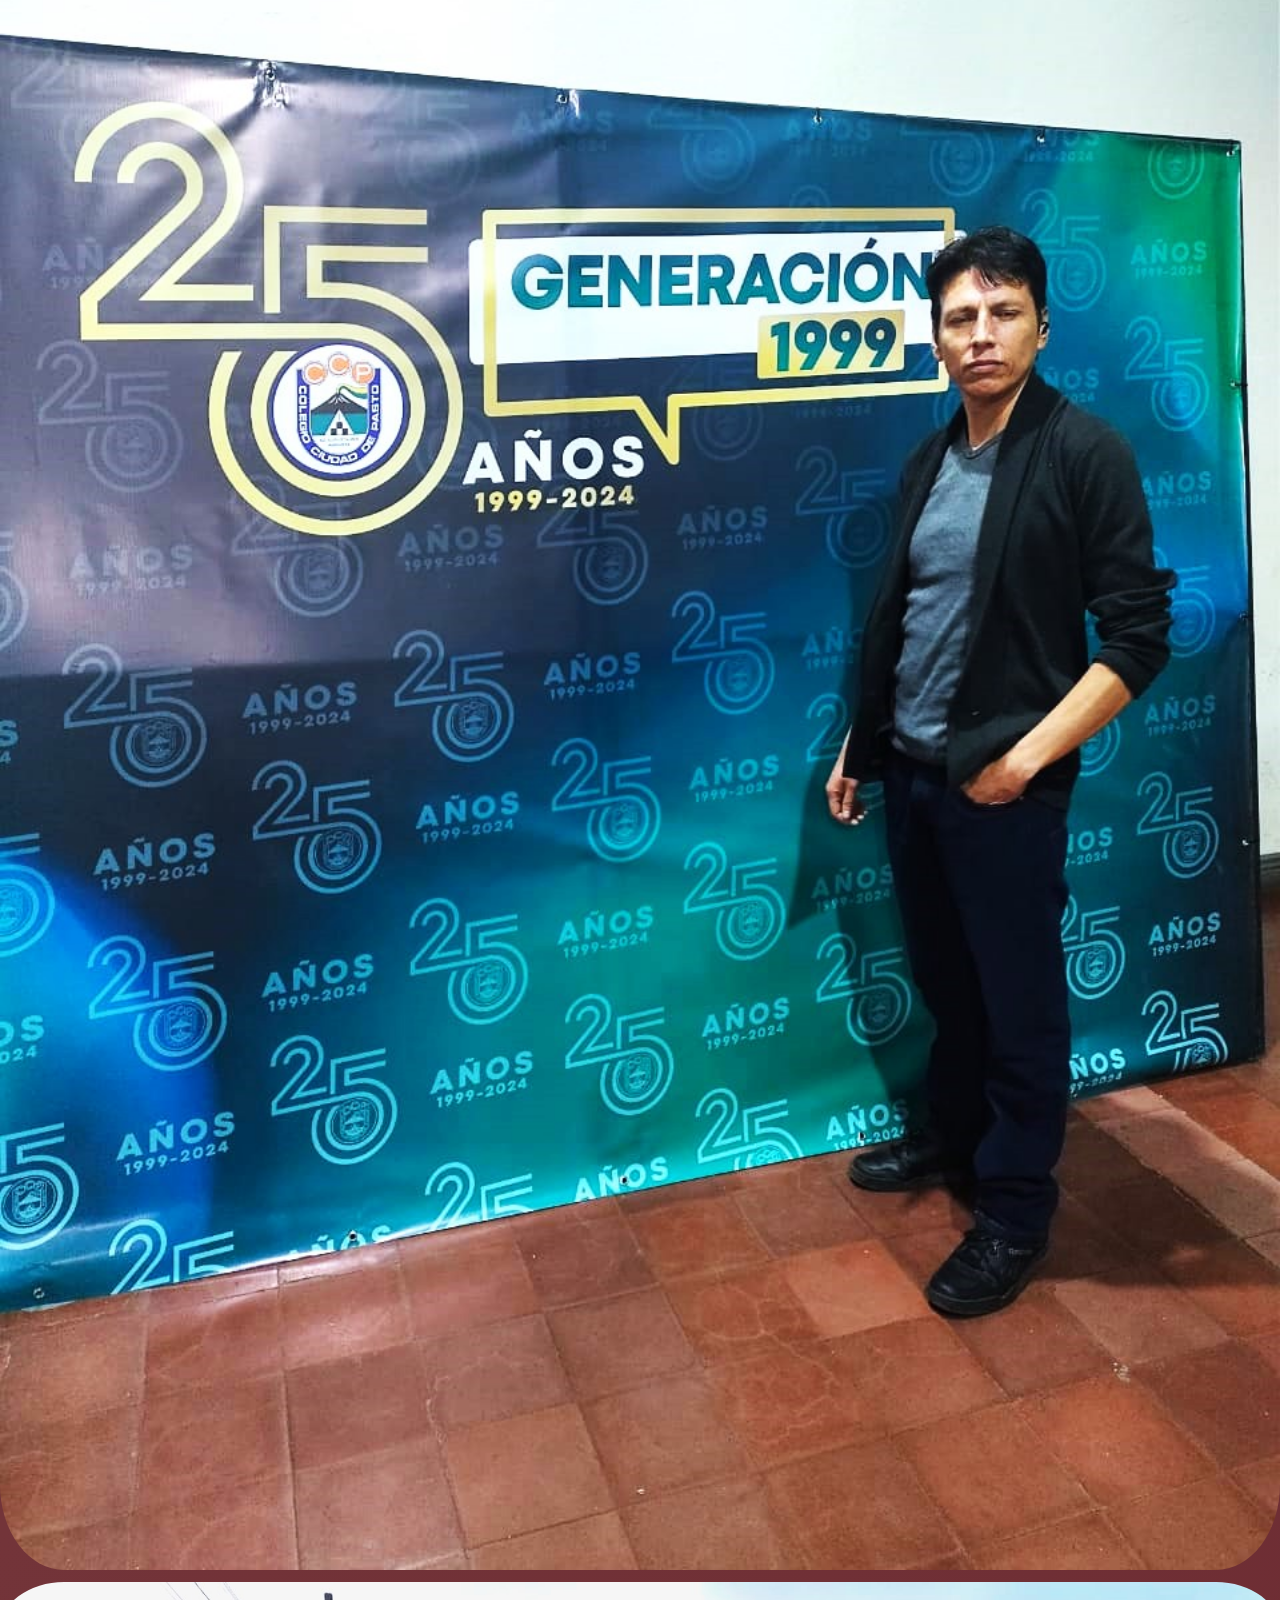
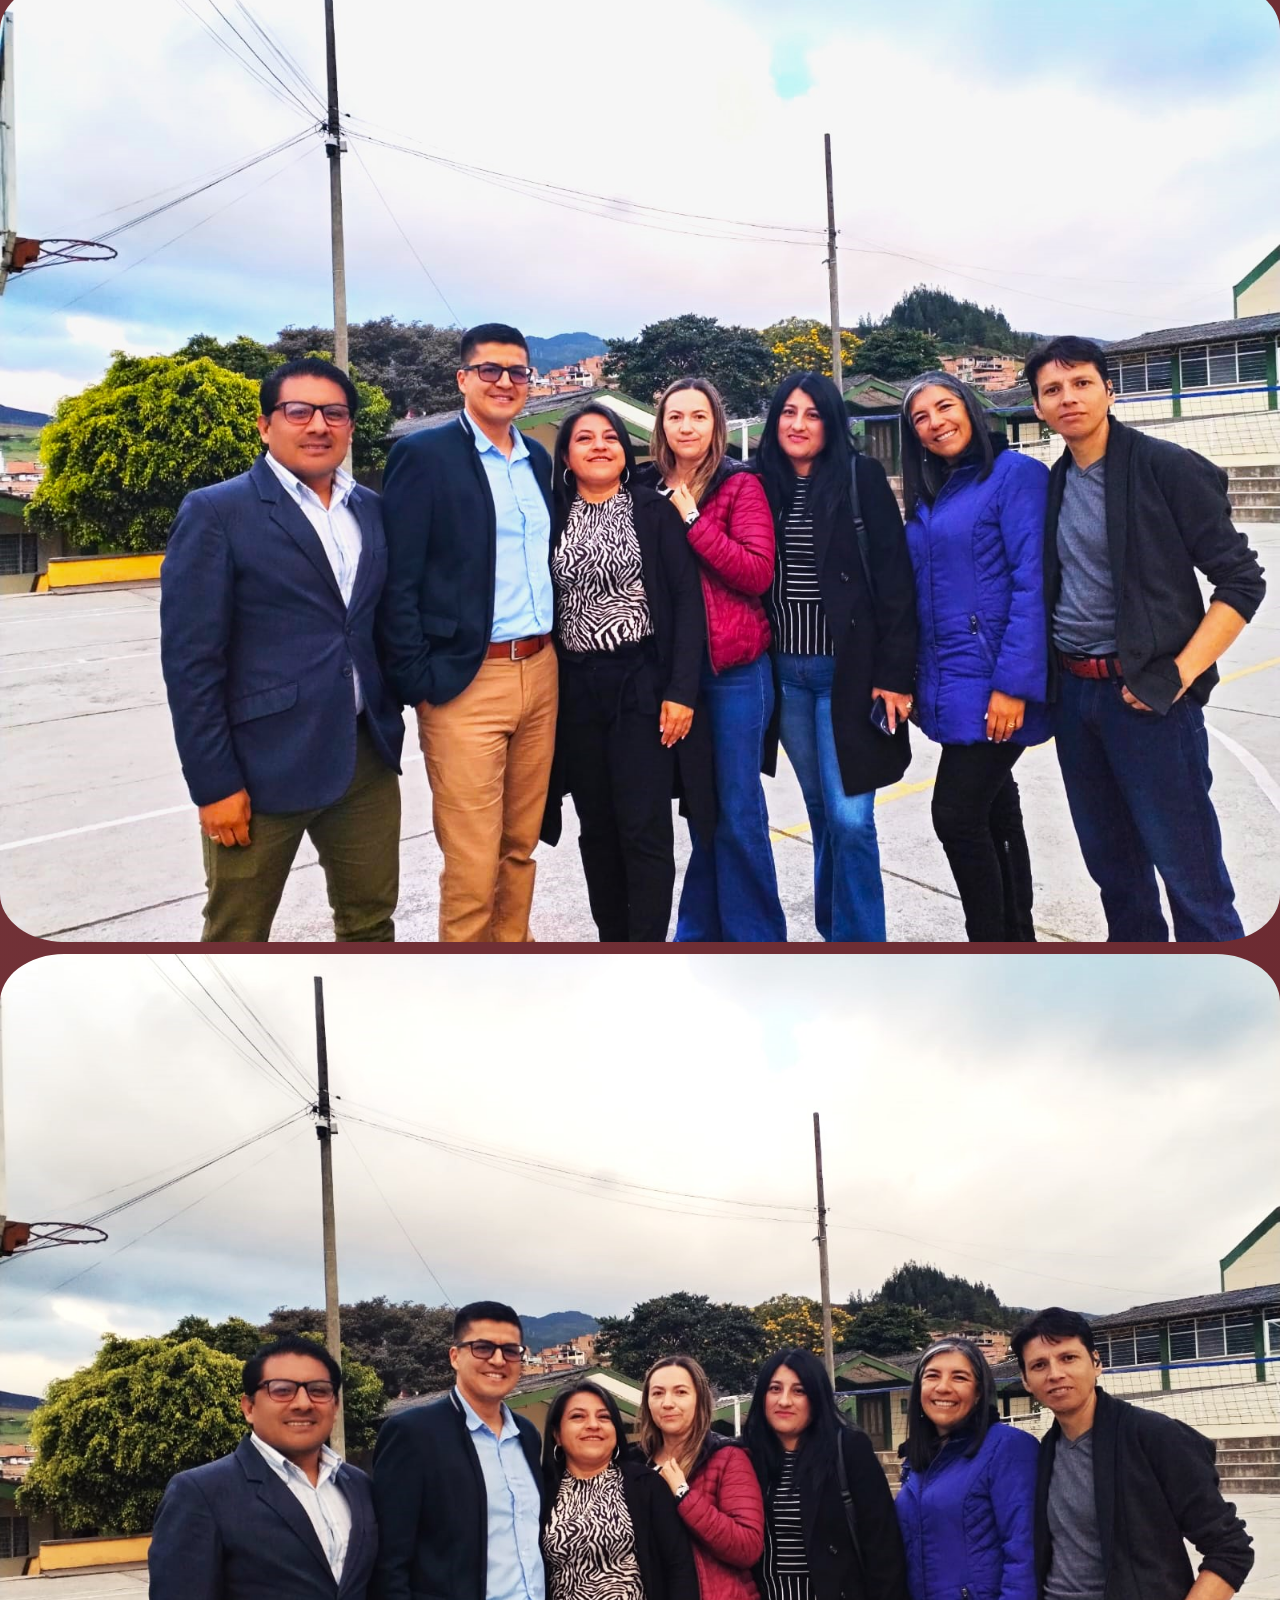
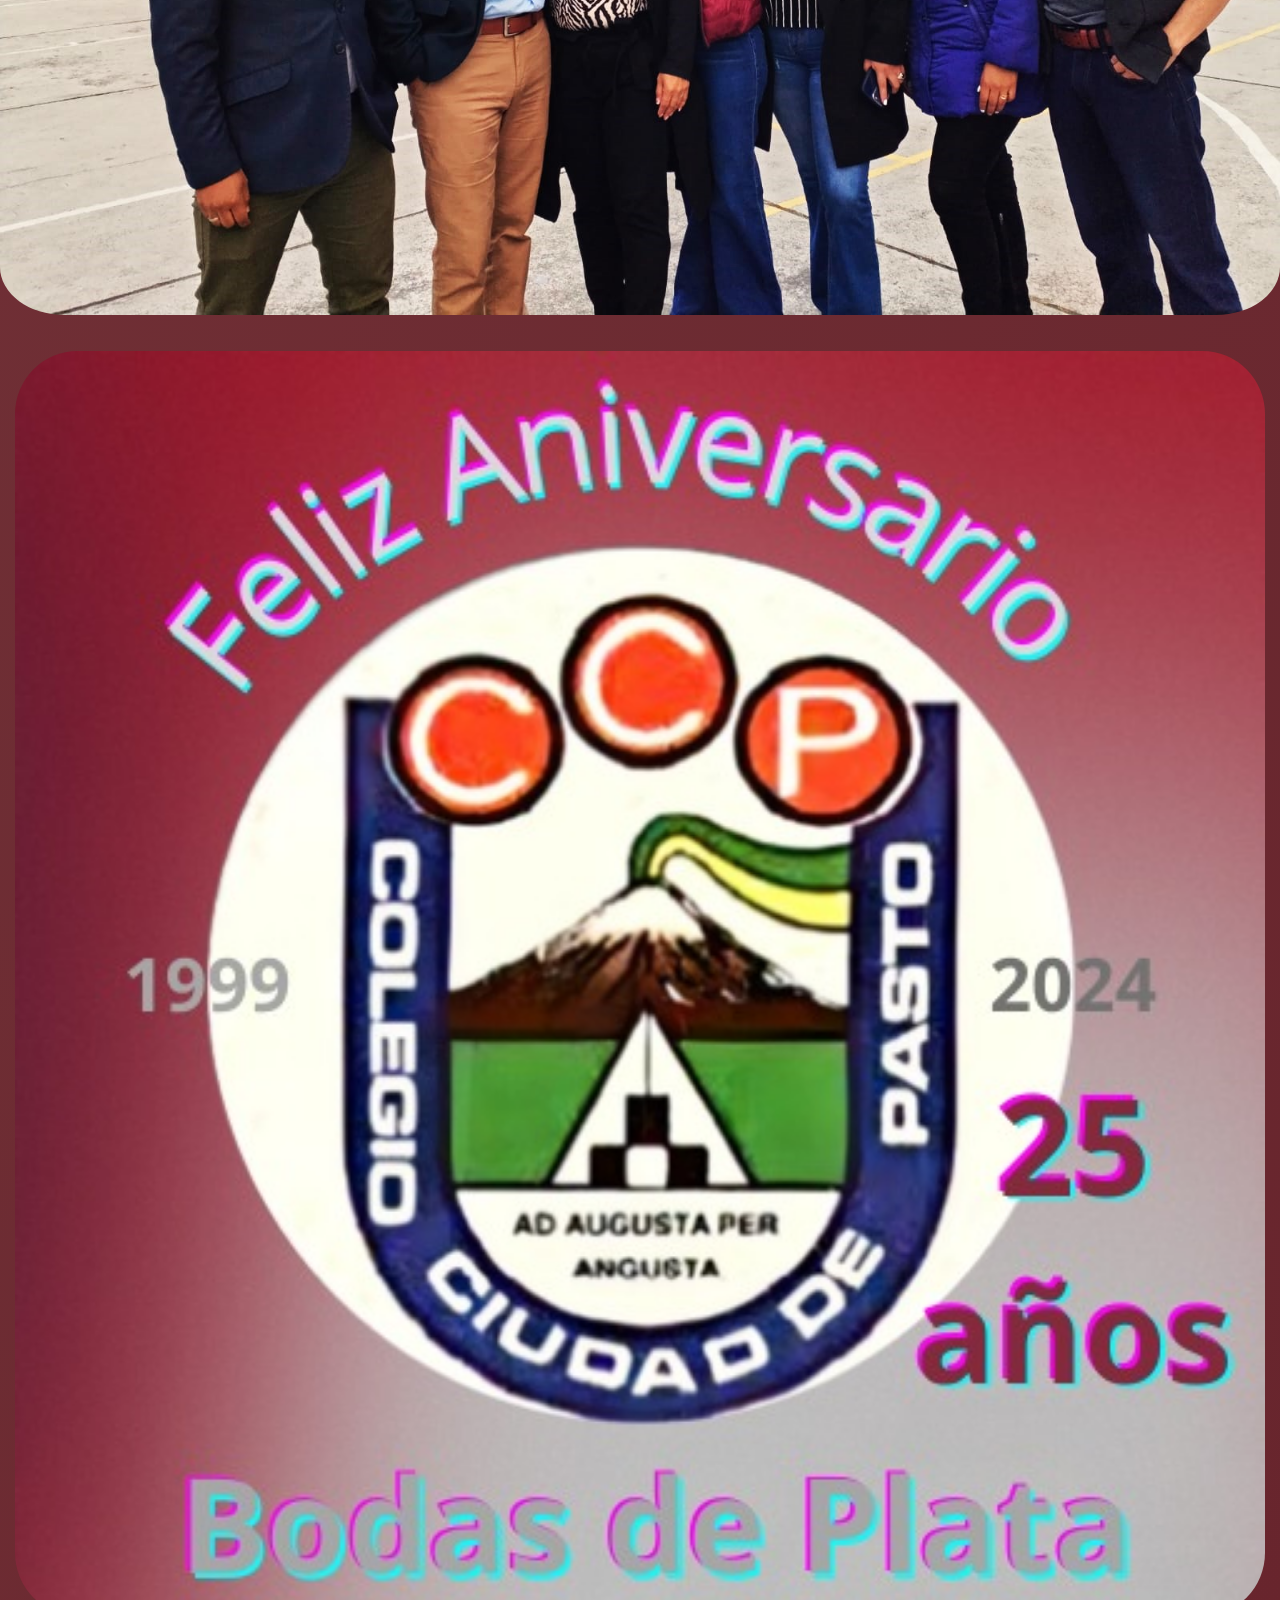
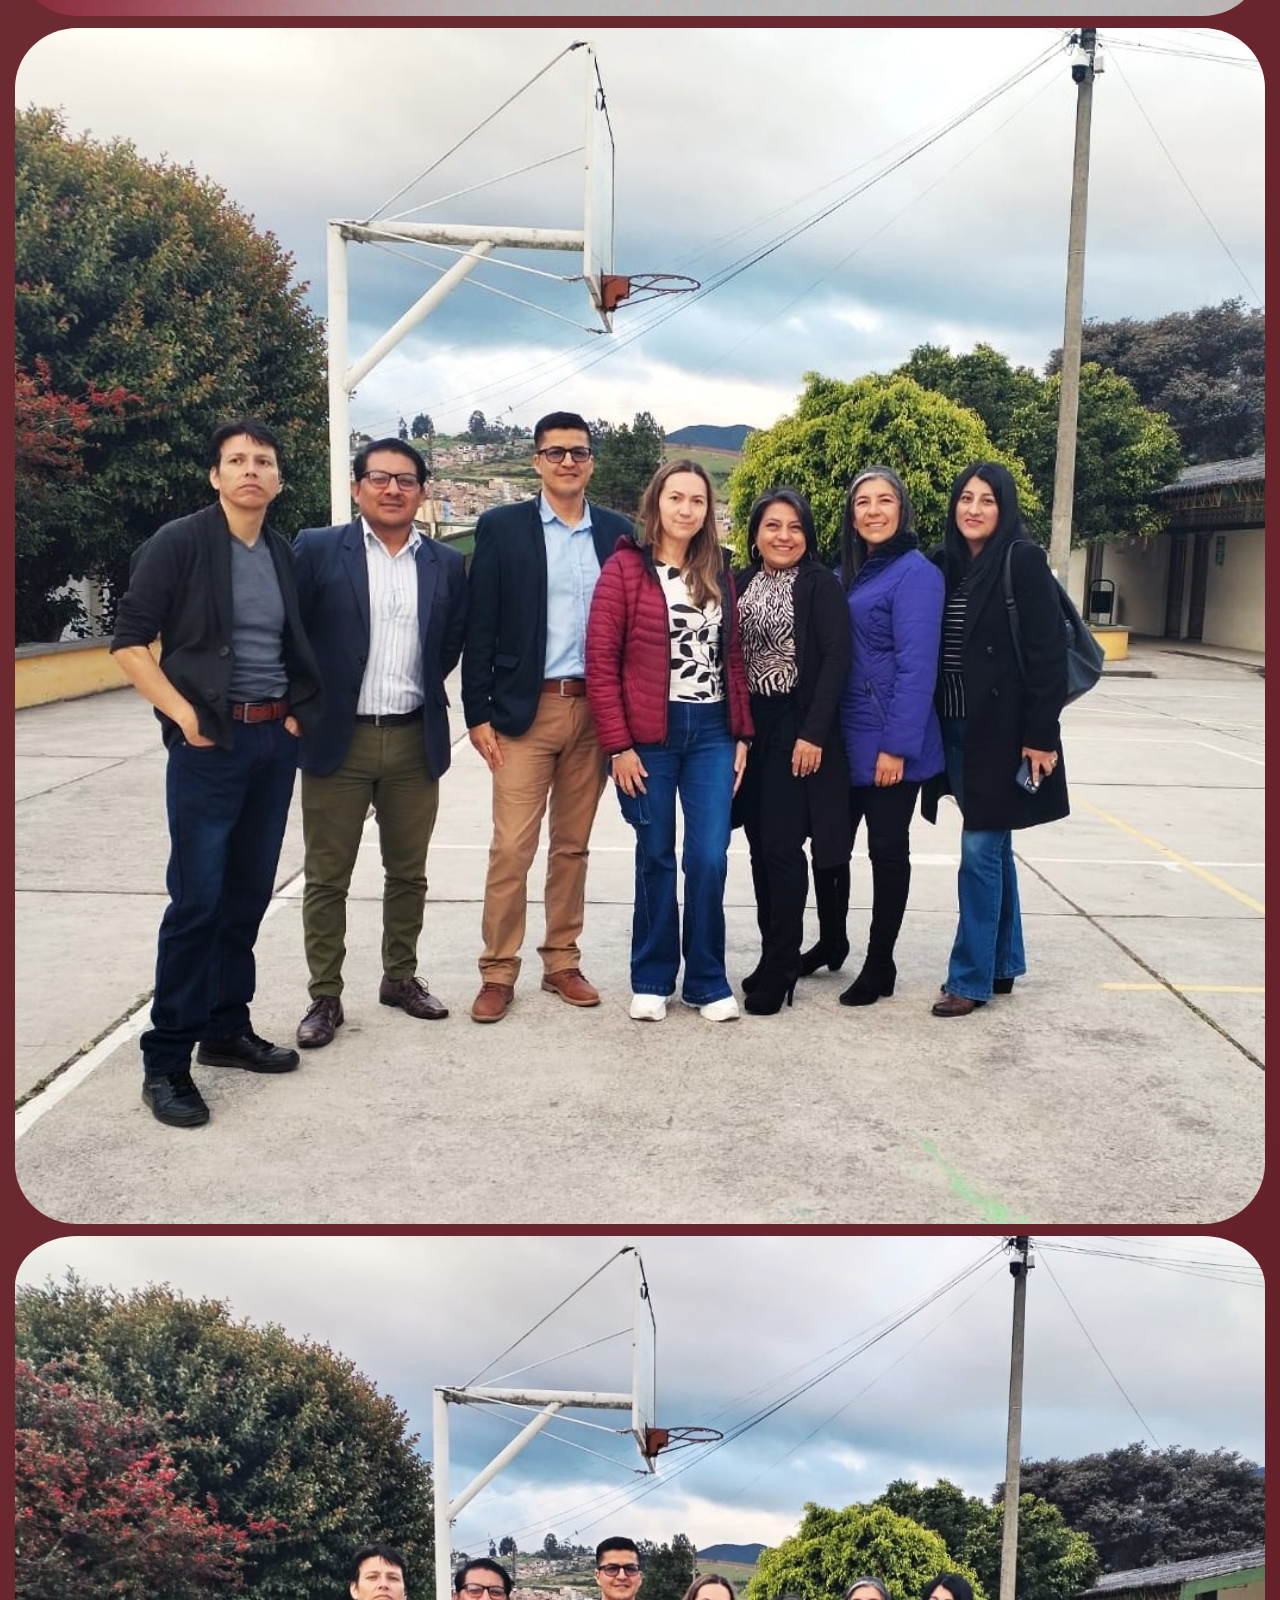
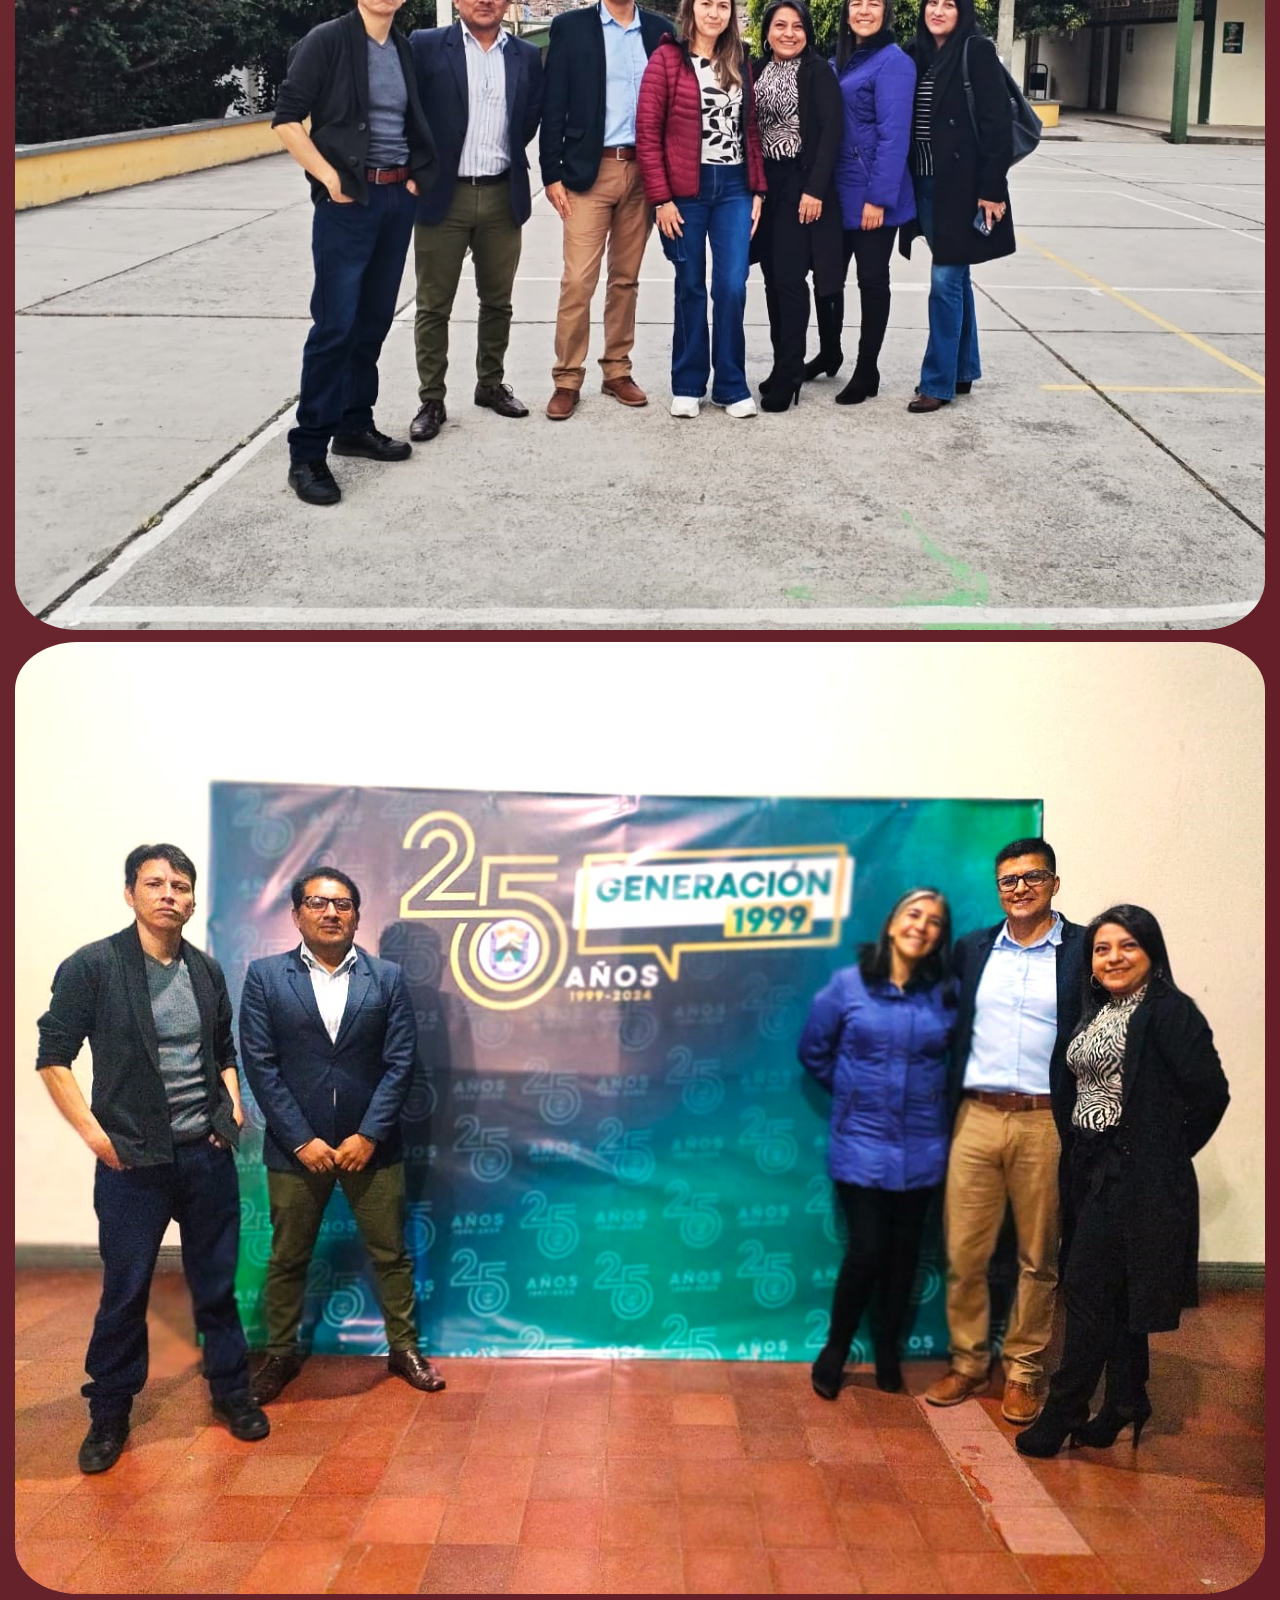
==== commit 253f444b: "Update encuentros.html" ====
--- a/encuentros.html
+++ b/encuentros.html
@@ -78,82 +78,87 @@
     </nav>
 
     <br>
-        <div class="mosaico2">
-            <div class="titulo-mosaico2">
+        <div class="mosaico3">
+            <div class="titulo-mosaico3">
             <h2>Fotos de Reencuentros</h2>
             </div>
 
             
-                <div class="row">
+                <div class="row2">
+                    <div class="column2">
+                        <a href="#"><img src="encuentros/WhatsApp Image 2023-07-20 at 9.26.08 PM.jpeg" alt="foto-1">21/06/23</a>
+                        <a href="#"><img src="encuentros/WhatsApp Image 2023-07-21 at 3.00.47 PM.jpeg" alt="foto-1"></a>
+                        <a href="#"><img src="encuentros/IMG-20230723-WA0010 (1).jpg" alt="foto-1"></a>
+                        <a href="#"><img src="encuentros/IMG-20230723-WA0009 (1).jpg" alt=""></a>
+                        <a href="#"><img src="encuentros/luchoycompas.jpg" alt="foto-1"></a>
+                        <a href="#"><img src="encuentros/platalogo.jpeg" alt=""></a>
+                        <a href="#"><img src="encuentros/plata5.jpeg" alt="foto-1"></a>
+                        <a href="#"><img src="encuentros/plata6.jpeg" alt="foto-1"></a>
+                        <a href="#"><img src="encuentros/plata7.jpeg" alt="foto-1"></a>
+                        <a href="#"><img src="encuentros/plata8.jpeg" alt=""></a> 
+                          
+                         
+                            
+                         
+                    </div>
+            
                     <div class="column">
-                        <a href="#"><img src="encuentros/WhatsApp Image 2023-07-20 at 9.26.08 PM.jpeg" alt="foto-1">21/06/23</a>
-                        <a href="#"><img src="encuentros/IMG-20230723-WA0009 (1).jpg" alt="foto-1"></a>
-                        
-                        
-                        
-                        
-                    </div>
-                    <div class="column">
-                        <a href="#"><img src="encuentros/luchoycompas.jpg" alt="foto-1"></a>
-                        <a href="#"><img src="images/logoccp1.png" alt="foto-1"></a>
-                        
-                       
-                       
-                        
-                    </div>
-                    <div class="column">
-                        <a href="#"><img src="encuentros/WhatsApp Image 2023-07-21 at 3.00.47 PM.jpeg" alt="foto-1"></a>
-                        <a href="#"><img src="images/logoccp1.png" alt="foto-1"></a>
-                        
-                        
-                        
-                        
-                    </div>
+                        <a href="#"><img src="encuentros/platalogo.jpeg" alt="foto-1"></a>
+                         <a href="#"><img src="encuentros/plata9.jpeg" alt="foto-1"></a>
+                         <a href="#"><img src="encuentros/plata10.jpeg" alt="foto-1"></a>
+                         <a href="#"><img src="encuentros/plata1.jpeg" alt=""></a>     
+                         <a href="#"><img src="encuentros/plata11.jpeg" alt="foto-1"></a>
+                         <a href="#"><img src="encuentros/plata2.jpeg" alt=""></a>     
+                         <a href="#"><img src="encuentros/plata12.jpeg" alt="foto-1"></a>
+                         <a href="#"><img src="encuentros/plata3.jpeg" alt=""></a>     
+                         <a href="#"><img src="encuentros/plata35.jpeg" alt=""></a>
+                         <a href="#"><img src="encuentros/plata13.jpeg" alt="foto-1"></a>
+                         <a href="#"><img src="encuentros/platalogo.jpeg" alt="foto-1"></a>
+                    </div>
+
+                     
+
+                      <div class="column">
+                             
+                         <a href="#"><img src="encuentros/plata14.jpeg" alt="foto-1"></a>
+                         <a href="#"><img src="encuentros/plata15.jpeg" alt=""></a>     
+                         <a href="#"><img src="encuentros/plata16.jpeg" alt="foto-1"></a>
+                         <a href="#"><img src="encuentros/plata17.jpeg" alt=""></a>     
+                         <a href="#"><img src="encuentros/plata18.jpeg" alt="foto-1"></a>
+                         <a href="#"><img src="encuentros/plata19.jpeg" alt=""></a>     
+                         <a href="#"><img src="encuentros/plata20.jpeg" alt="foto-1"></a>
+                         <a href="#"><img src="encuentros/plata21.jpeg" alt=""></a>     
+                         <a href="#"><img src="encuentros/plata22.jpeg" alt="foto-1"></a>
+                         <a href="#"><img src="encuentros/plata23.jpeg" alt=""></a>     
+                         <a href="#"><img src="encuentros/plata24.jpeg" alt="foto-1"></a>
+                         <a href="#"><img src="encuentros/plata36.jpeg" alt="foto-1"></a>
+                         <a href="#"><img src="encuentros/plata25.jpeg" alt=""></a>
+                         
+                    </div>
+
+
                     
                     <div class="column">
-                        <a href="#"><img src="encuentros/IMG-20230723-WA0010 (1).jpg" alt="foto-1"></a>
-                        <a href="#"><img src="images/logoccp1.png" alt=""></a>     
-                        
-                    </div>
-
+                             
+                         <a href="#"><img src="encuentros/plata26.jpeg" alt="foto-1"></a>
+                         <a href="#"><img src="encuentros/plata27.jpeg" alt=""></a>     
+                         <a href="#"><img src="encuentros/plata28.jpeg" alt="foto-1"></a>    
+                         <a href="#"><img src="encuentros/plata14.jpeg" alt="foto-1"></a>
+                         <a href="#"><img src="encuentros/plata29.jpeg" alt=""></a>     
+                         <a href="#"><img src="encuentros/plata30.jpeg" alt="foto-1"></a>
+                         <a href="#"><img src="encuentros/plata31.jpeg" alt=""></a>     
+                         <a href="#"><img src="encuentros/plata32.jpeg" alt="foto-1"></a>
+                         <a href="#"><img src="encuentros/plata33.jpeg" alt=""></a>     
+                         <a href="#"><img src="encuentros/plata37.jpeg" alt=""></a> 
+                         <a href="#"><img src="encuentros/plata34.jpeg" alt="foto-1"></a>
+                         <a href="#"><img src="encuentros/plata4.jpeg" alt=""></a>
+                    </div>
 
                     <div class="pop-image">
                         <span>&times;</span>
-                       <img src="galeria/IMG-20230705-WA0066 (1).jpg" alt="">
-                    </div>
-
-
-                    <div class="column">
-                        <a href="#"><img src="images/logoccp1.png" alt=""></a>     
-                         <a href="#"><img src="encuentros/platalogo.jpg" alt="foto-1"></a>
-                    </div>
-
-                      <div class="column">
-                        <a href="#"><img src="images/logoccp1.png" alt=""></a>     
-                         <a href="#"><img src="encuentros/platalogo.jpg" alt="foto-1"></a>
-                    </div>
-
-                      <div class="column">
-                        <a href="#"><img src="images/logoccp1.png" alt=""></a>     
-                         <a href="#"><img src="encuentros/platalogo.jpg" alt="foto-1"></a>
-                    </div>
-
-                      <div class="column">
-                        <a href="#"><img src="images/logoccp1.png" alt=""></a>     
-                         <a href="#"><img src="encuentros/platalogo.jpg" alt="foto-1"></a>
-                    </div>
-
-                      <div class="column">
-                        <a href="#"><img src="images/logoccp1.png" alt=""></a>     
-                         <a href="#"><img src="encuentros/platalogo.jpg" alt="foto-1"></a>
-                    </div>
-
-                      <div class="column">
-                        <a href="#"><img src="images/logoccp1.png" alt=""></a>     
-                         <a href="#"><img src="encuentros/platalogo.jpg" alt="foto-1"></a>
-                    </div>
-
-                    
+                       <img src="encuentros/platalogo.jpeg" alt="">
+                    </div>
+
                 </div>
 
         </div>
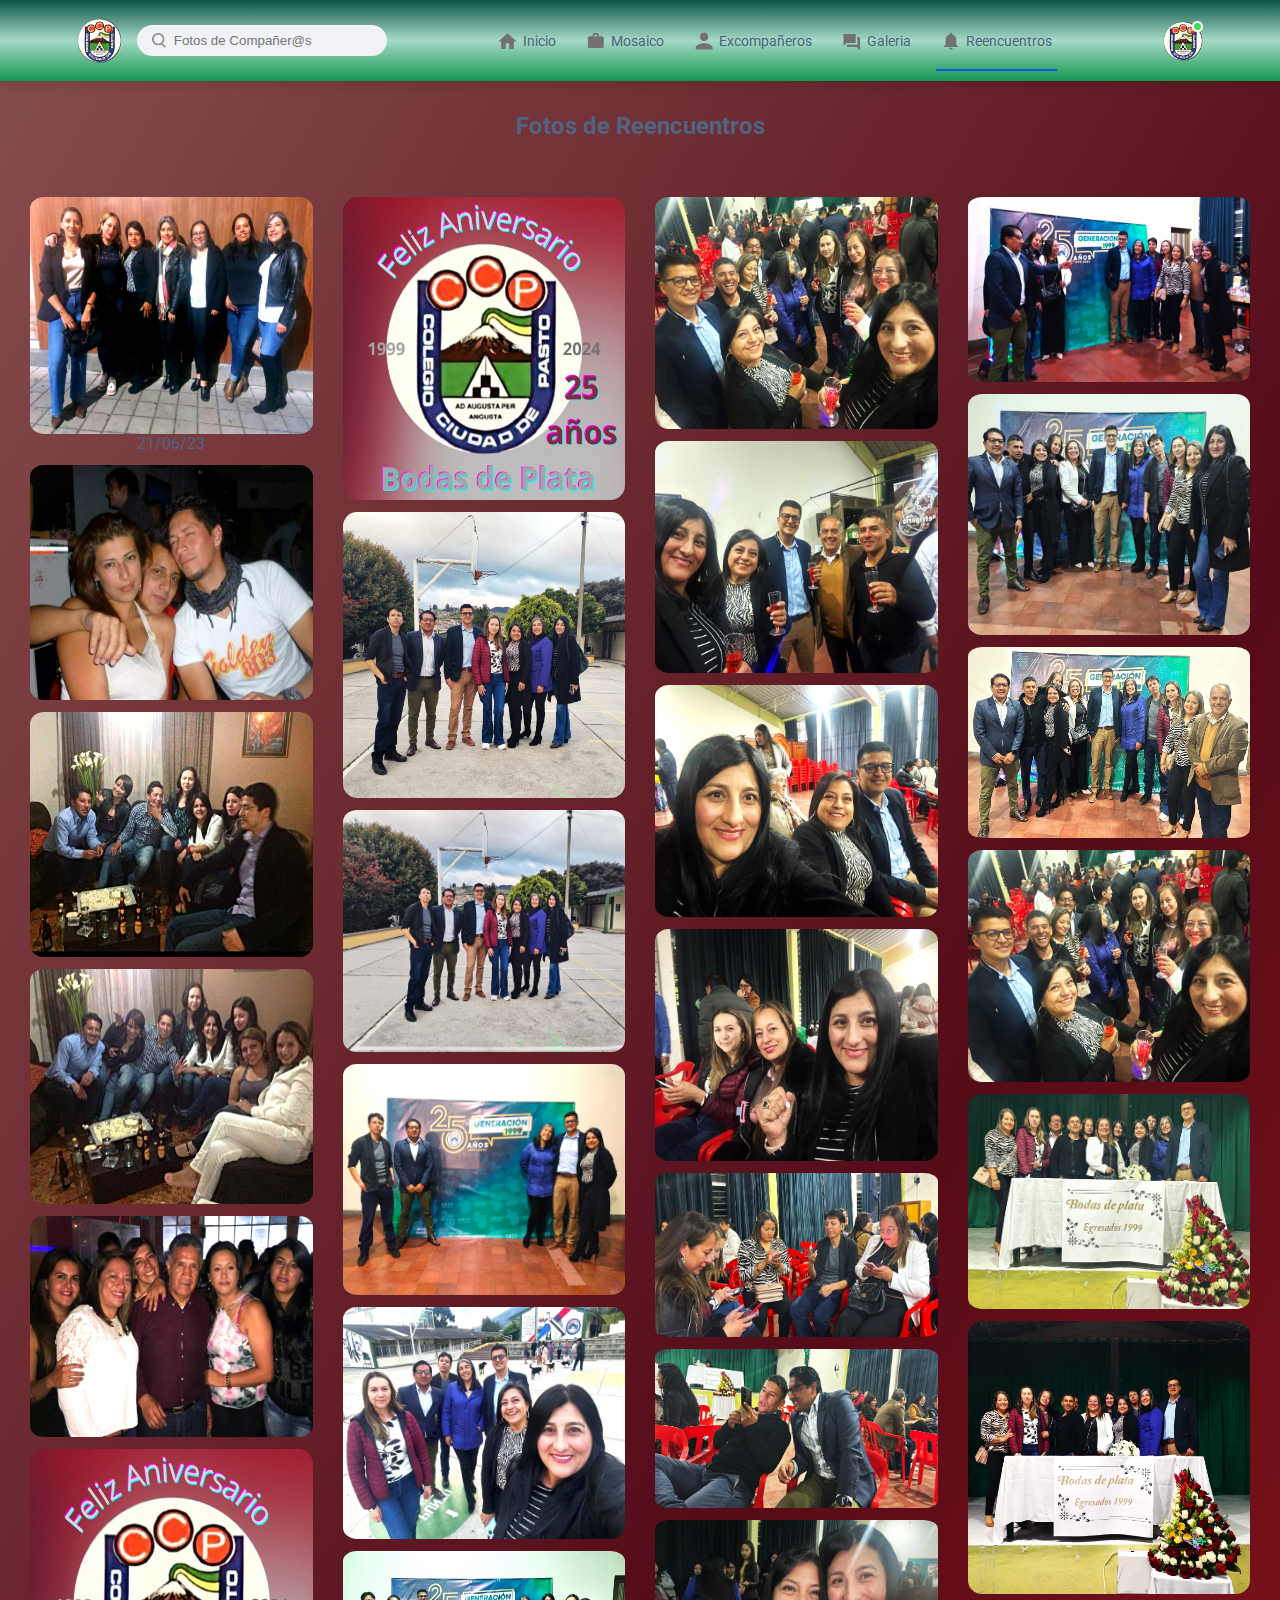
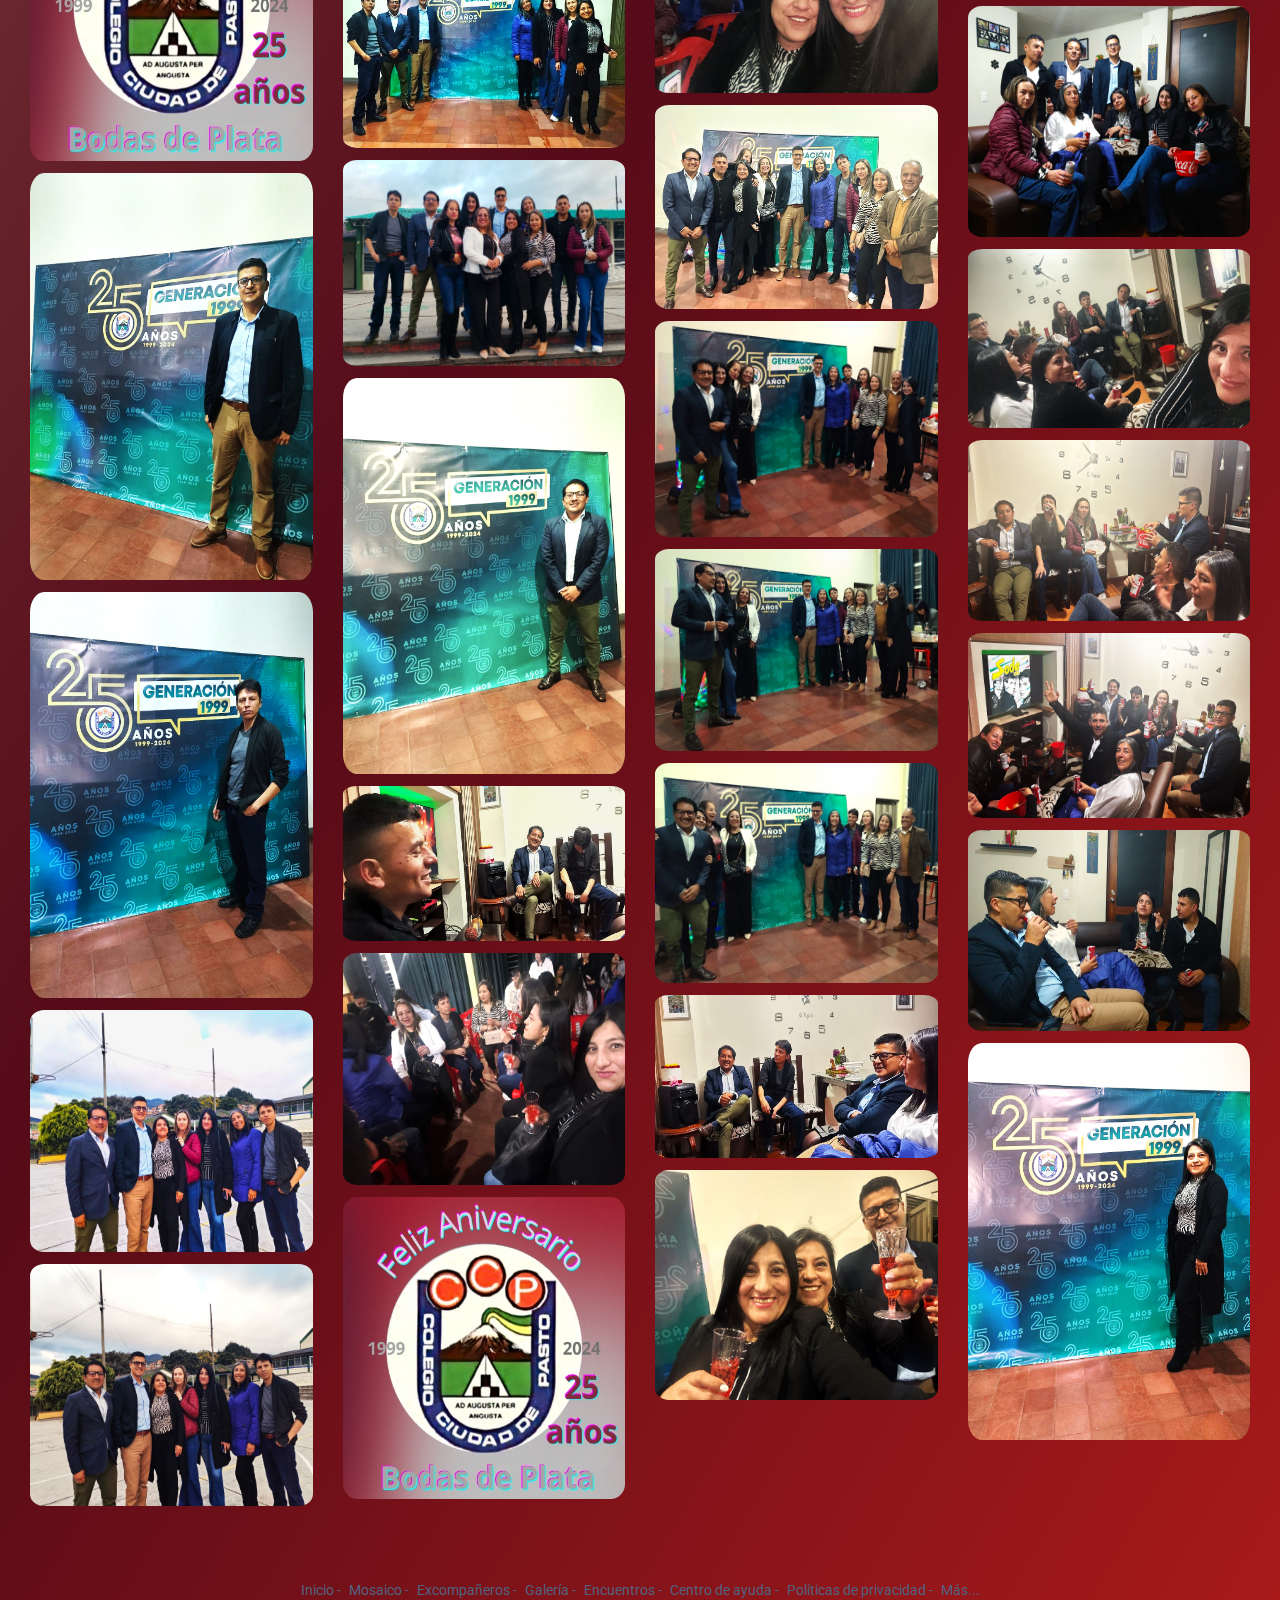
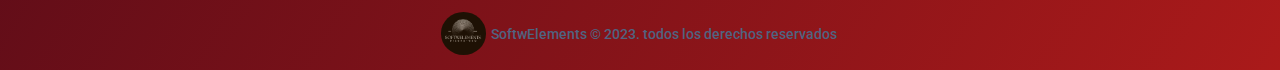
==== commit 87c69e6f: "Update encuentros.html" ====
--- a/encuentros.html
+++ b/encuentros.html
@@ -192,7 +192,7 @@
      </script>
 
      <script>
-        document.querySelectorAll('.row img').forEach(image=>{
+        document.querySelectorAll('.row2 img').forEach(image=>{
             image.onclick = () =>{
                 document.querySelector('.pop-image').style.display = 'block';
                 document.querySelector('.pop-image img').src = image.getAttribute('src')
--- a/style.css
+++ b/style.css
@@ -931,6 +931,72 @@
     object-fit: cover;
 }
 
+/* --------- encuentros --------------------*/
+.row2 .pop-image{
+    position: fixed;
+    top: 0; left: 0;
+    background: rgba(0,0,0,.9);
+    height: 100%;
+    width: 100%;
+    z-index: 100;
+    display: none;
+}
+.row2 .pop-image span{
+    position: absolute;
+    top: 0;
+    right: 35px;
+    font-size: 60px;
+    /*font-weight: bolder;*/
+    color: #fff;
+    cursor: pointer;
+}
+.row2 .pop-image img{
+    position: absolute;
+    top: 50%;
+    left: 50%;
+    transform: translate(-50%, -50%);
+    border: 2px solid #a09e9e;
+    border-radius: 10%;
+    width: 800px;
+    object-fit: cover;
+}
+.titulo-mosaico3, a{
+    display: grid;
+    place-items: center;
+    color: #506380;
+    margin-bottom: 12px;
+    margin-top: 12px;
+}
+
+.row2 img{
+    width: 100%;
+    height: 100%;
+    border-radius: 5%;
+    margin-top: 10px;
+    margin-bottom: 10px;
+}
+.row2{
+
+    display: flex;
+    padding: 15px;
+    margin-top: 15px;
+    margin-bottom: 15px;
+}
+.column2{
+    flex: 25%;
+    padding: 15px;
+    
+}
+.column2 img{
+    margin-top: 5px;
+    transition: .2s linear;
+    margin-bottom: 15px;
+    margin-top: 15px;
+}
+.column2 img:hover{
+    transform: scale(1.1); 
+}
+
 
 /*--------------------logo circular profile------------*/
 
@@ -988,6 +1054,10 @@
 
 @media (max-width:780px) {
     .row .pop-image img{
+        width: 75%;
+        height: 40%;
+    }
+    .row2 .pop-image img{
         width: 75%;
         height: 40%;
     }
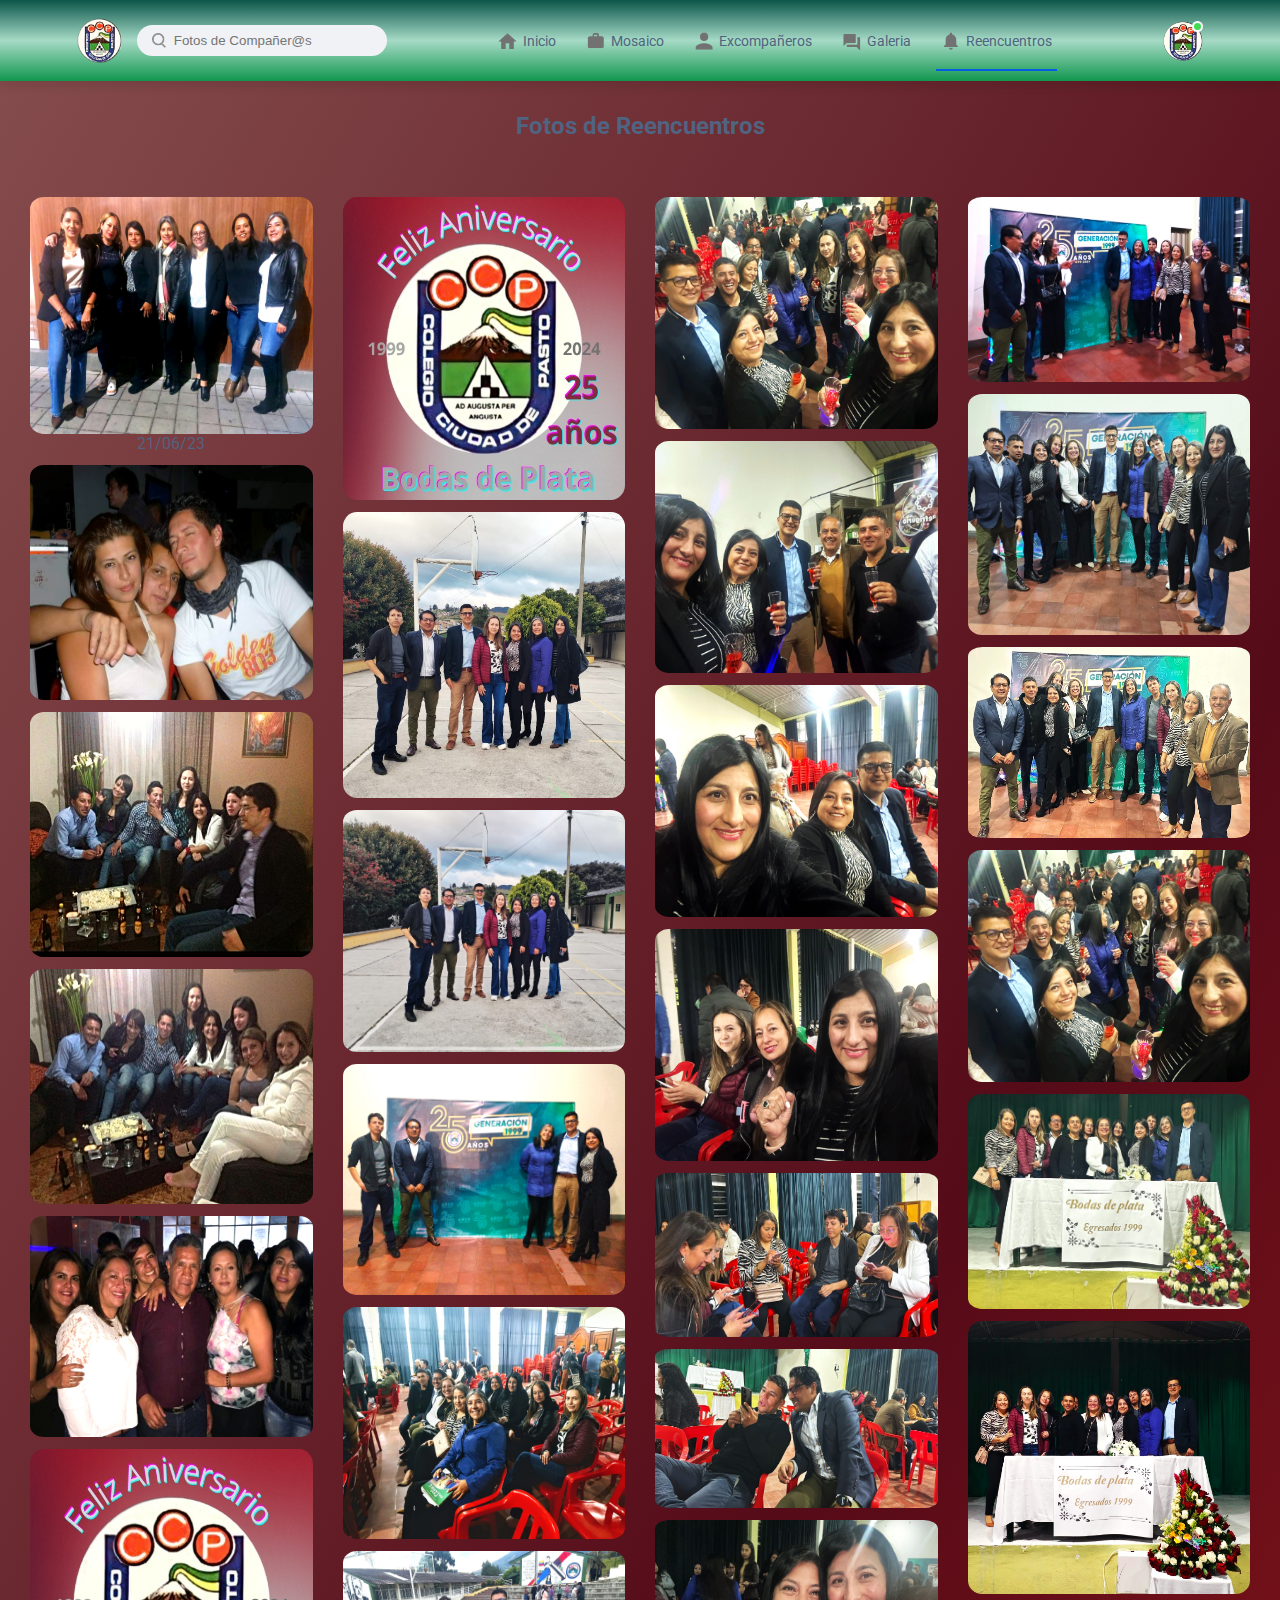
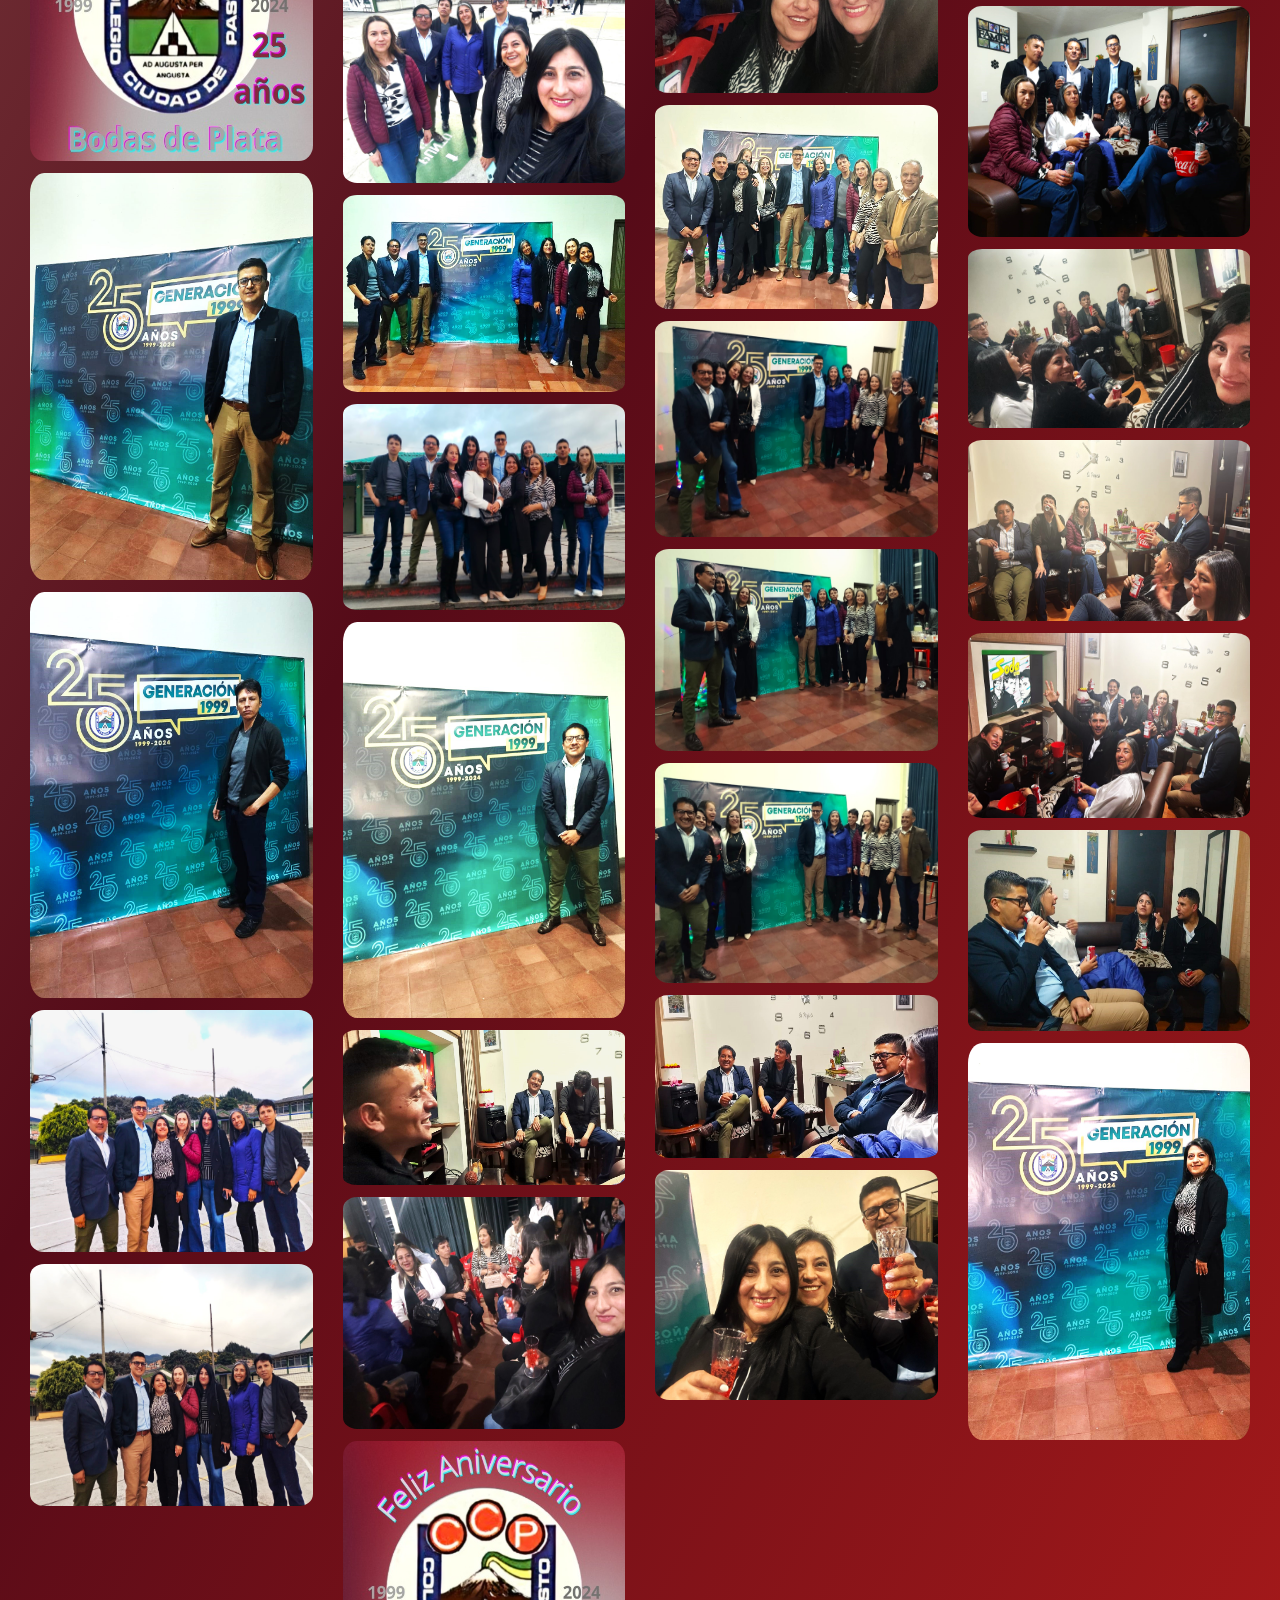
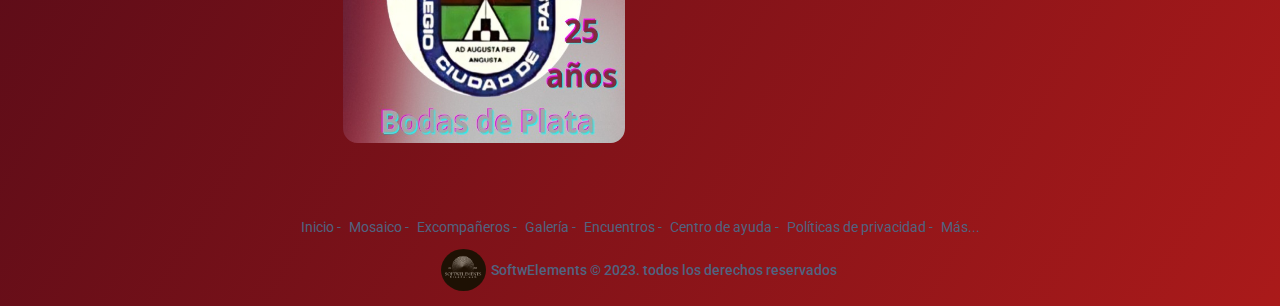
==== commit 9ee97dd4: "Update encuentros.html" ====
--- a/encuentros.html
+++ b/encuentros.html
@@ -106,7 +106,8 @@
                         <a href="#"><img src="encuentros/platalogo.jpeg" alt="foto-1"></a>
                          <a href="#"><img src="encuentros/plata9.jpeg" alt="foto-1"></a>
                          <a href="#"><img src="encuentros/plata10.jpeg" alt="foto-1"></a>
-                         <a href="#"><img src="encuentros/plata1.jpeg" alt=""></a>     
+                         <a href="#"><img src="encuentros/plata1.jpeg" alt=""></a>    
+                        <a href="#"><img src="encuentros/plata38.jpeg" alt="foto-1"></a>
                          <a href="#"><img src="encuentros/plata11.jpeg" alt="foto-1"></a>
                          <a href="#"><img src="encuentros/plata2.jpeg" alt=""></a>     
                          <a href="#"><img src="encuentros/plata12.jpeg" alt="foto-1"></a>
